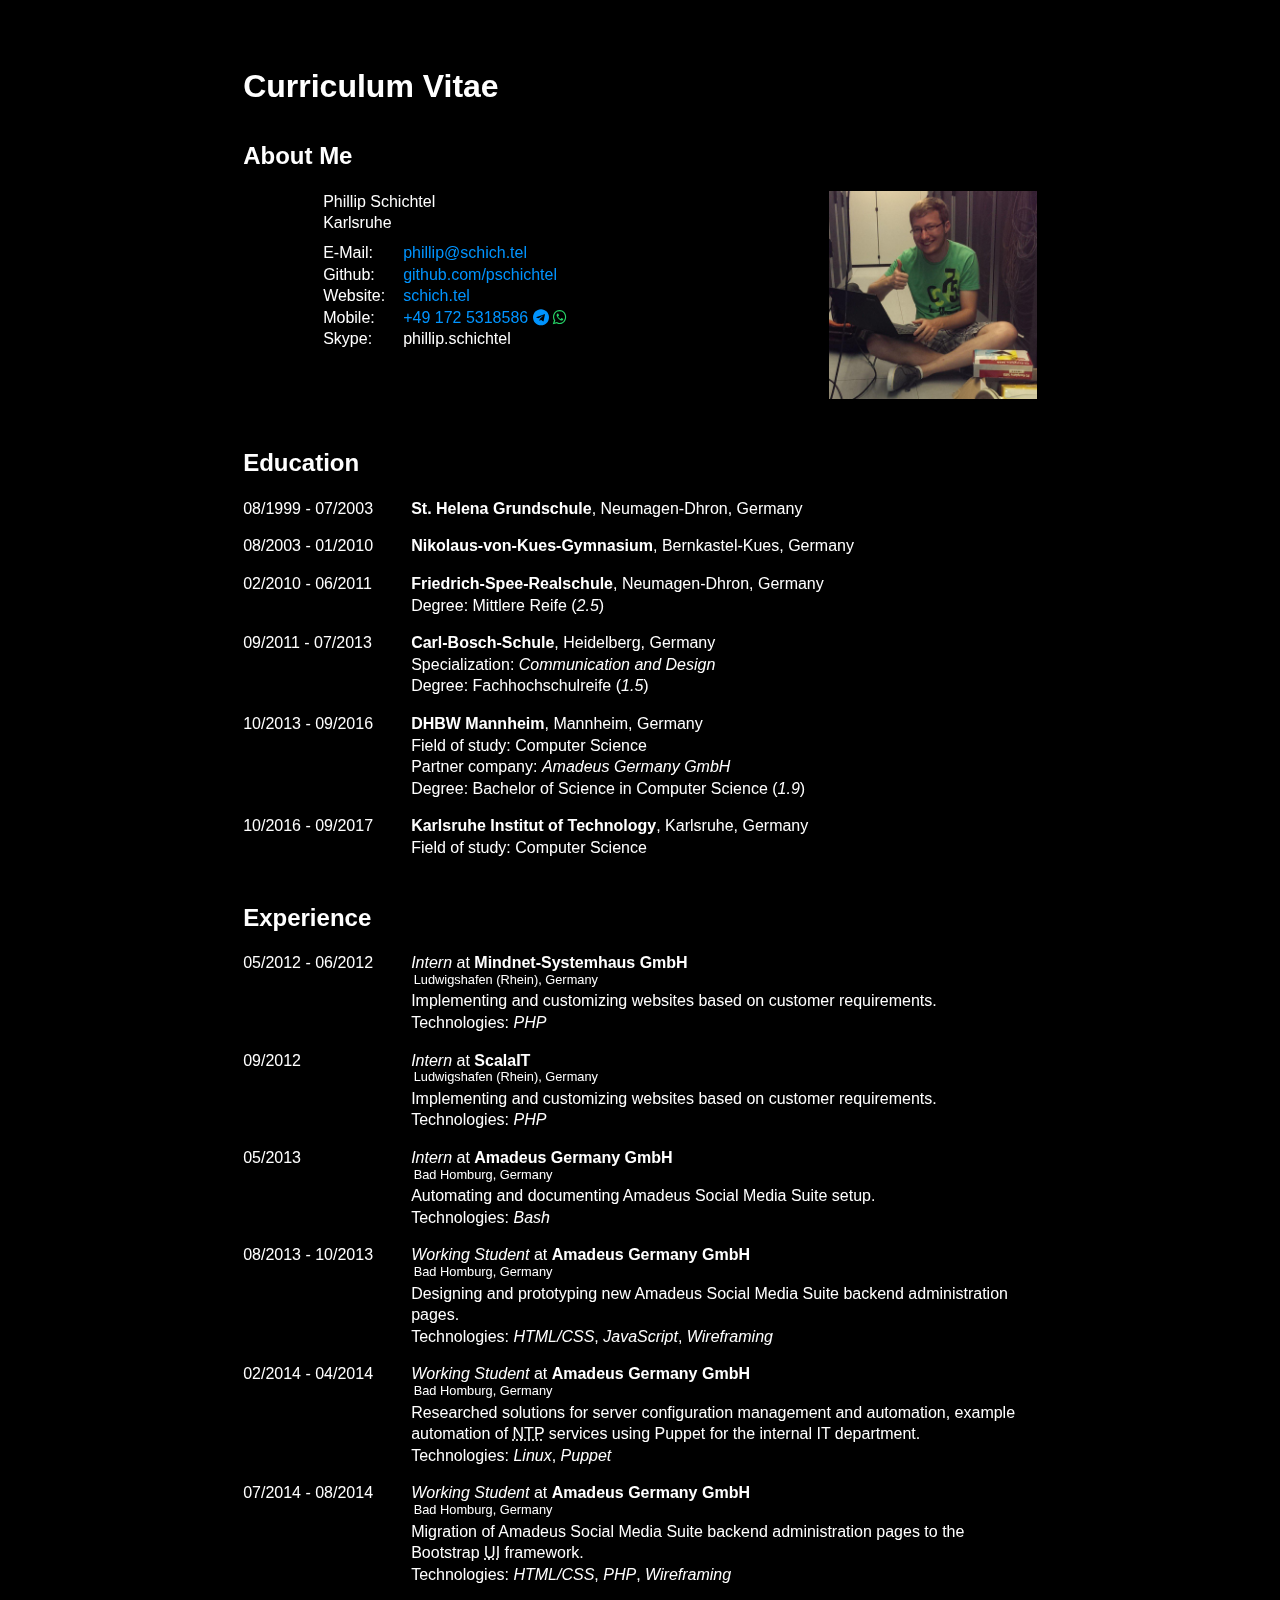
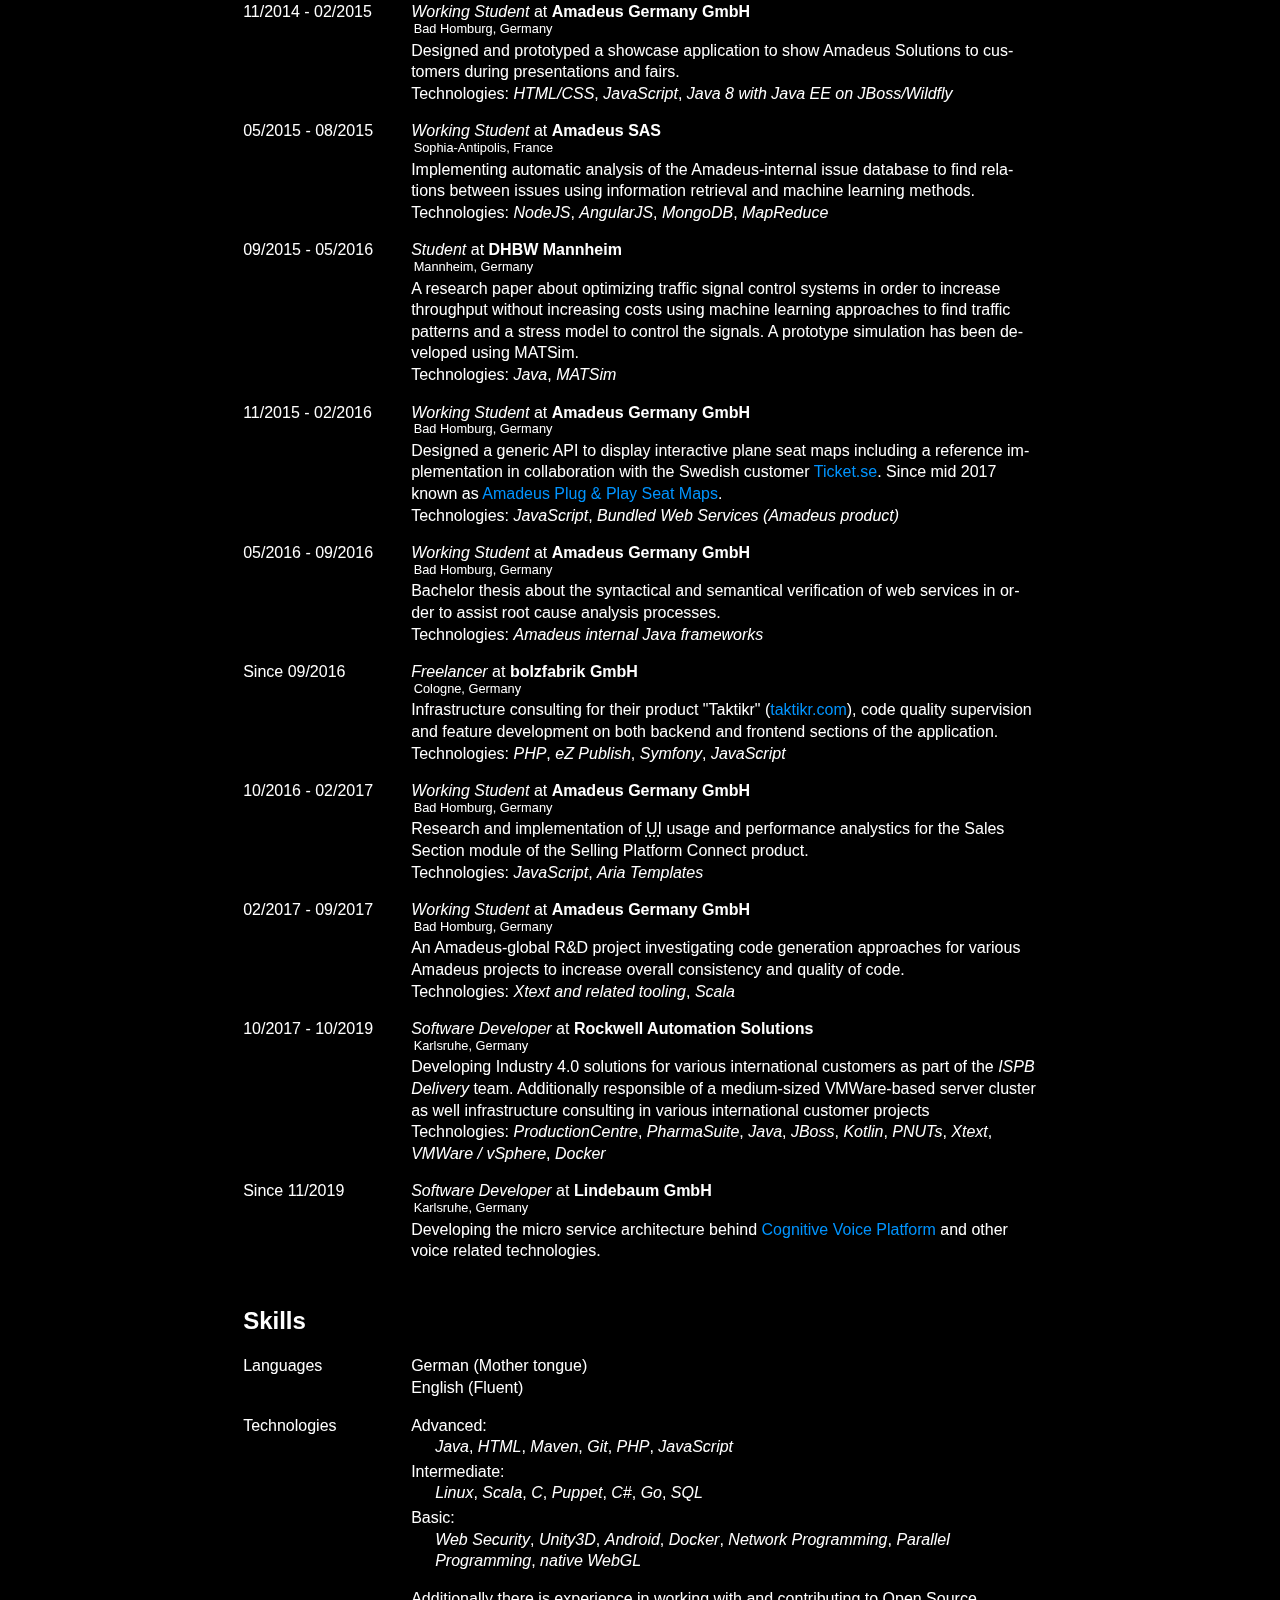
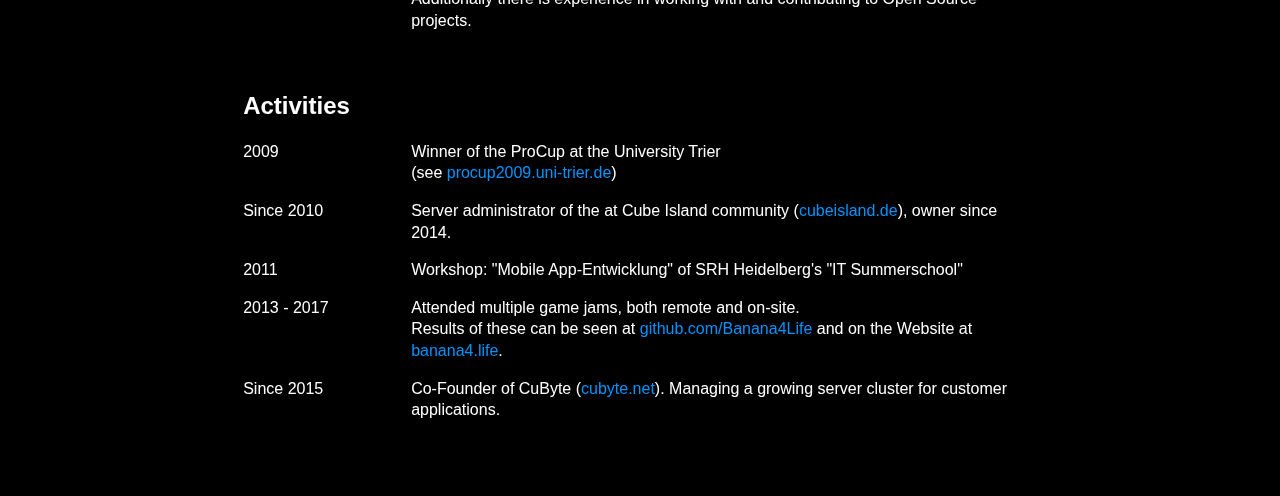
==== index.html @ 9a8072d3 "Link the product" ====
<!DOCTYPE html>
<html lang="en">
    <head>
        <title>Phillip Schichtel - Curriculum Vitae</title>
        <meta charset="UTF-8">
        <link rel="stylesheet" href="cv.css">
        <link rel="stylesheet" href="cv.screen.css" media="screen">
        <link rel="stylesheet" href="cv.print.css" media="print">
        <link rel="stylesheet" href="cv.en.css">
        <link rel="stylesheet" href="https://maxcdn.bootstrapcdn.com/font-awesome/4.7.0/css/font-awesome.min.css">
    </head>
    <body class="dark">
        <canvas></canvas>
        <header>
            <!--
            <div id="toggles">
                <div>
                    <input type="checkbox" id="darkmode">
                    <label for="darkmode">Dark mode</label>
                </div>
            </div>
            -->
            <h1>Curriculum Vitae</h1>
        </header>
        <main>
            <section id="aboutme">
                <h2>About Me</h2>
                <div>
                    <div>
                        <address>
                            <div>Phillip Schichtel</div>
                            <div>Karlsruhe</div>
                        </address>
                        <div>
                            <div>
                                <div>E-Mail</div>
                                <div><a href="#" class="email">enable JavaScript to see the E-Mail address</a></div>
                            </div>
                            <div>
                                <div>Github</div>
                                <div><a href="https://github.com/pschichtel">github.com/pschichtel</a></div>
                            </div>
                            <div>
                                <div>Website</div>
                                <div><a href="http://schich.tel">schich.tel</a></div>
                            </div>
                            <div>
                                <div>Mobile</div>
                                <div><a href="tel:+491725318586">+49 172 5318586</a> <a href="https://telegram.me/pschichtel" class="fa fa-telegram"></a> <span class="fa fa-whatsapp"></span></div>
                            </div>
                            <div>
                                <div>Skype</div>
                                <div>phillip.schichtel</div>
                            </div>
                        </div>
                    </div>
                    <div>
                        <img src="image.jpg" alt="Image of Phillip Schichtel">
                    </div>
                </div>
            </section>
            <section id="education" class="timeline">
                <h2>Education</h2>
                <div>
                    <div>08/1999 - 07/2003</div>
                    <div><strong>St. Helena Grundschule</strong>, Neumagen-Dhron, Germany</div>
                </div>
                <div>
                    <div>08/2003 - 01/2010</div>
                    <div><strong>Nikolaus-von-Kues-Gymnasium</strong>, Bernkastel-Kues, Germany</div>
                </div>
                <div>
                    <div>02/2010 - 06/2011</div>
                    <div>
                        <div><strong>Friedrich-Spee-Realschule</strong>, Neumagen-Dhron, Germany</div>
                        <div>Degree: Mittlere Reife (<em>2.5</em>)</div>
                    </div>
                </div>
                <div>
                    <div>09/2011 - 07/2013</div>
                    <div>
                        <div><strong>Carl-Bosch-Schule</strong>, Heidelberg, Germany</div>
                        <div>Specialization: <em>Communication and Design</em></div>
                        <div>Degree: Fachhochschulreife (<em>1.5</em>)</div>
                    </div>
                </div>
                <div>
                    <div>10/2013 - 09/2016</div>
                    <div>
                        <div><strong>DHBW Mannheim</strong>, Mannheim, Germany</div>
                        <div>Field of study: Computer Science</div>
                        <div>Partner company: <em>Amadeus Germany GmbH</em></div>
                        <div>Degree: Bachelor of Science in Computer Science (<em>1.9</em>)</div>
                    </div>
                </div>
                <div>
                    <div>10/2016 - 09/2017</div>
                    <div>
                        <div><strong>Karlsruhe Institut of Technology</strong>, Karlsruhe, Germany</div>
                        <div>Field of study: Computer Science</div>
                    </div>
                </div>
            </section>
            <section id="experience" class="timeline">
                <h2>Experience</h2>
                <div>
                    <div>05/2012 - 06/2012</div>
                    <div>
                        <div><em>Intern</em> at <strong>Mindnet-Systemhaus GmbH</strong></div>
                        <aside>Ludwigshafen (Rhein), Germany</aside>
                        <div>Implementing and customizing websites based on customer requirements.</div>
                        <div>Technologies: <em>PHP</em></div>
                    </div>
                </div>
                <div>
                    <div>09/2012</div>
                    <div>
                        <div><em>Intern</em> at <strong>ScalaIT</strong></div>
                        <aside>Ludwigshafen (Rhein), Germany</aside>
                        <div>Implementing and customizing websites based on customer requirements.</div>
                        <div>Technologies: <em>PHP</em></div>
                    </div>
                </div>
                <div>
                    <div>05/2013</div>
                    <div>
                        <div><em>Intern</em> at <strong>Amadeus Germany GmbH</strong></div>
                        <aside>Bad Homburg, Germany</aside>
                        <div>Automating and documenting Amadeus Social Media Suite setup.</div>
                        <div>Technologies: <em>Bash</em></div>
                    </div>
                </div>
                <div>
                    <div>08/2013 - 10/2013</div>
                    <div>
                        <div><em>Working Student</em> at <strong>Amadeus Germany GmbH</strong></div>
                        <aside>Bad Homburg, Germany</aside>
                        <div>Designing and prototyping new Amadeus Social Media Suite backend administration pages.</div>
                        <div>Technologies: <em>HTML/CSS</em>, <em>JavaScript</em>, <em>Wireframing</em></div>
                    </div>
                </div>
                <div>
                    <div>02/2014 - 04/2014</div>
                    <div>
                        <div><em>Working Student</em> at <strong>Amadeus Germany GmbH</strong></div>
                        <aside>Bad Homburg, Germany</aside>
                        <div>Researched solutions for server configuration management and automation, example automation of <abbr title="Network Time Protocol">NTP</abbr> services using Puppet for the internal IT department.</div>
                        <div>Technologies: <em>Linux</em>, <em>Puppet</em></div>
                    </div>
                </div>
                <div>
                    <div>07/2014 - 08/2014</div>
                    <div>
                        <div><em>Working Student</em> at <strong>Amadeus Germany GmbH</strong></div>
                        <aside>Bad Homburg, Germany</aside>
                        <div>Migration of Amadeus Social Media Suite backend administration pages to the Bootstrap <abbr title="User Interface">UI</abbr> framework.</div>
                        <div>Technologies: <em>HTML/CSS</em>, <em>PHP</em>, <em>Wireframing</em></div>
                    </div>
                </div>
                <div>
                    <div>11/2014 - 02/2015</div>
                    <div>
                        <div><em>Working Student</em> at <strong>Amadeus Germany GmbH</strong></div>
                        <aside>Bad Homburg, Germany</aside>
                        <div>Designed and prototyped a showcase application to show Amadeus Solutions to customers during presentations and fairs.</div>
                        <div>Technologies: <em>HTML/CSS</em>, <em>JavaScript</em>, <em>Java 8 with Java EE on JBoss/Wildfly</em></div>
                    </div>
                </div>
                <div>
                    <div>05/2015 - 08/2015</div>
                    <div>
                        <div><em>Working Student</em> at <strong>Amadeus SAS</strong></div>
                        <aside>Sophia-Antipolis, France</aside>
                        <div>Implementing automatic analysis of the Amadeus-internal issue database to find relations between issues using information retrieval and machine learning methods.</div>
                        <div>Technologies: <em>NodeJS</em>, <em>AngularJS</em>, <em>MongoDB</em>, <em>MapReduce</em></div>
                    </div>
                </div>
                <div>
                    <div>09/2015 - 05/2016</div>
                    <div>
                        <div><em>Student</em> at <strong>DHBW Mannheim</strong></div>
                        <aside>Mannheim, Germany</aside>
                        <div>A research paper about optimizing traffic signal control systems in order to increase throughput without increasing costs using machine learning approaches to find traffic patterns and a stress model to control the signals. A prototype simulation has been developed using MATSim.</div>
                        <div>Technologies: <em>Java</em>, <em>MATSim</em></div>
                    </div>
                </div>
                <div>
                    <div>11/2015 - 02/2016</div>
                    <div>
                        <div><em>Working Student</em> at <strong>Amadeus Germany GmbH</strong></div>
                        <aside>Bad Homburg, Germany</aside>
                        <div>Designed a generic API to display interactive plane seat maps including a reference implementation in collaboration with the Swedish customer <a href="http://ticket.se">Ticket.se</a>. Since mid 2017 known as <a href="http://www.amadeus.com/nablog/2017/07/summer-merchandising-new-product-content-happy-customers/merchandising" class="printable">Amadeus Plug &amp; Play Seat Maps</a>.</div>
                        <div>Technologies: <em>JavaScript</em>, <em>Bundled Web Services (Amadeus product)</em></div>
                    </div>
                </div>
                <div>
                    <div>05/2016 - 09/2016</div>
                    <div>
                        <div><em>Working Student</em> at <strong>Amadeus Germany GmbH</strong></div>
                        <aside>Bad Homburg, Germany</aside>
                        <div>Bachelor thesis about the syntactical and semantical verification of web services in order to assist root cause analysis processes.</div>
                        <div>Technologies: <em>Amadeus internal Java frameworks</em></div>
                    </div>
                </div>
                <div>
                    <div>Since 09/2016</div>
                    <div>
                        <div><em>Freelancer</em> at <strong>bolzfabrik GmbH</strong></div>
                        <aside>Cologne, Germany</aside>
                        <div>Infrastructure consulting for their product <span class="enquote">Taktikr</span> (<a href="http://taktikr.com">taktikr.com</a>), code quality supervision and feature development on both backend and frontend sections of the application.</div>
                        <div>Technologies: <em>PHP</em>, <em>eZ Publish</em>, <em>Symfony</em>, <em>JavaScript</em></div>
                    </div>
                </div>
                <div>
                    <div>10/2016 - 02/2017</div>
                    <div>
                        <div><em>Working Student</em> at <strong>Amadeus Germany GmbH</strong></div>
                        <aside>Bad Homburg, Germany</aside>
                        <div>Research and implementation of <abbr title="User Interface">UI</abbr> usage and performance analystics for the Sales Section module of the Selling Platform Connect product.</div>
                        <div>Technologies: <em>JavaScript</em>, <em>Aria Templates</em></div>
                    </div>
                </div>
                <div>
                    <div>02/2017 - 09/2017</div>
                    <div>
                        <div><em>Working Student</em> at <strong>Amadeus Germany GmbH</strong></div>
                        <aside>Bad Homburg, Germany</aside>
                        <div>An Amadeus-global R&amp;D project investigating code generation approaches for various Amadeus projects to increase overall consistency and quality of code.</div>
                        <div>Technologies: <em>Xtext and related tooling</em>, <em>Scala</em></div>
                    </div>
                </div>
                <div>
                    <div>10/2017 - 10/2019</div>
                    <div>
                        <div><em>Software Developer</em> at <strong>Rockwell Automation Solutions</strong></div>
                        <aside>Karlsruhe, Germany</aside>
                        <div>Developing Industry 4.0 solutions for various international customers as part of the <em>ISPB Delivery</em> team. Additionally responsible of a medium-sized VMWare-based server cluster as well infrastructure consulting in various international customer projects</div>
                        <div>Technologies: <em>ProductionCentre</em>, <em>PharmaSuite</em>, <em>Java</em>, <em>JBoss</em>, <em>Kotlin</em>, <em>PNUTs</em>, <em>Xtext</em>, <em>VMWare / vSphere</em>, <em>Docker</em></div>
                    </div>
                </div>
                <div>
                    <div>Since 11/2019</div>
                    <div>
                        <div><em>Software Developer</em> at <strong>Lindebaum GmbH</strong></div>
                        <aside>Karlsruhe, Germany</aside>
                        <div>Developing the micro service architecture behind <a href="https://www.lindenbaum.eu/cognitive-voice/">Cognitive Voice Platform</a> and other voice related technologies.</div>
                    </div>
                </div>
            </section>
            <section id="skills" class="timeline">
                <h2>Skills</h2>
                <div>
                    <div>Languages</div>
                    <div>
                        <ul>
                            <li>German (Mother tongue)</li>
                            <li>English (Fluent)</li>
                        </ul>
                    </div>
                </div>
                <div>
                    <div>Technologies</div>
                    <div>
                        <div>
                            <div>Advanced:</div>
                            <div><em>Java</em>, <em>HTML</em>, <em>Maven</em>, <em>Git</em>, <em>PHP</em>, <em>JavaScript</em></div>
                        </div>
                        <div>
                            <div>Intermediate:</div>
                            <div><em>Linux</em>, <em>Scala</em>, <em>C</em>, <em>Puppet</em>, <em>C#</em>, <em>Go</em>, <em>SQL</em></div>
                        </div>
                        <div>
                            <div>Basic:</div>
                            <div><em>Web Security</em>, <em>Unity3D</em>, <em>Android</em>, <em>Docker</em>, <em>Network Programming</em>, <em>Parallel Programming</em>, <em>native WebGL</em></div>
                        </div>
                        <p>Additionally there is experience in working with and contributing to Open Source projects.</p>
                    </div>
                </div>
            </section>
            <section id="activities" class="timeline">
                <h2>Activities</h2>
                <div>
                    <div>2009</div>
                    <div>
                        <div>Winner of the ProCup at the University Trier</div>
                        <div>(see <a href="http://procup2009.uni-trier.de">procup2009.uni-trier.de</a>)</div>
                    </div>
                </div>
                <div>
                    <div>Since 2010</div>
                    <div>
                        <div>Server administrator of the at Cube Island community (<a href="http://cubeisland.de">cubeisland.de</a>), owner since 2014.</div>
                    </div>
                </div>
                <div>
                    <div>2011</div>
                    <div>
                        <div>Workshop: <span class="enquote">Mobile App-Entwicklung</span> of SRH Heidelberg's <span class="enquote">IT Summerschool</span></div>
                    </div>
                </div>
                <div>
                    <div>2013 - 2017</div>
                    <div>
                        <div>Attended multiple game jams, both remote and on-site.</div>
                        <div>Results of these can be seen at <a href="https://github.com/Banana4Life">github.com/Banana4Life</a> and on the Website at <a href="http://banana4.life">banana4.life</a>.</div>
                    </div>
                </div>
                <div>
                    <div>Since 2015</div>
                    <div>
                        <div>Co-Founder of CuByte (<a href="https://cubyte.net">cubyte.net</a>). Managing a growing server cluster for customer applications.</div>
                    </div>
                </div>
            </section>
        </main>
        <script src="cv.js"></script>
        <script src="cv.background.js"></script>
    </body>
</html>
---- cv.css ----
html, body {
    padding: 0;
    margin: 0;
    font-family: Arial, sans-serif;
    font-size: 12pt;
    line-height: 135%;
    /*text-align: justify;*/
    word-wrap: break-word;
    hyphens: auto;
    transition-duration: 0.8s;
    transition-property: color, background-color;
    transition-timing-function: ease-in-out;
    text-shadow:
            -1px -1px 0 #FFF,
            1px -1px 0 #FFF,
            -1px 1px 0 #FFF,
            1px 1px 0 #FFF;
}

a {
    color: #003b80;
    transition: color 0.8s ease-in-out;
    text-decoration: none;
}

a:hover {
    text-decoration: underline;
}

address {
    font-style: normal;
}

section#aboutme > div {
    display: flex;
    flex-direction: row;
    flex-wrap: nowrap;
    justify-content: space-between;
}

section#aboutme > div > div > div {
    margin-top: 0.5em;
}

section#aboutme address + div > div {
    display: flex;
    flex-direction: row;
    flex-wrap: nowrap;
}

section#aboutme address + div > div > div:first-of-type {
    flex-basis: 5em;
    flex-grow: 0;
    flex-shrink: 0;
}

section#aboutme address + div > div > div:first-of-type:after {
    content: ":";
}

section > h2 {
    margin-top: 2em;
    margin-bottom: 1em;
}

section#aboutme > div > div:first-of-type {
    margin-left: 5em;
    overflow: hidden;
    text-overflow: ellipsis;
}


section#aboutme img {
    width: 100%;
}

section#aboutme > div > div:last-of-type {
    flex-basis: 5.5cm;
    flex-grow: 0;
    flex-shrink: 0;
    overflow: hidden;
    margin-left: 1em;
}

section.timeline > div {
    display: flex;
    flex-direction: row;
    flex-wrap: nowrap;
    margin-top: 1em;
    margin-bottom: 1em;
}

section.timeline > div > div > aside {
    font-size: 80%;
    line-height: 90%;
    padding-left: 0.2em;
    margin-bottom: 0.4em;
}

section.timeline > div > div:first-child {
    flex-basis: 10.5em;
    flex-shrink: 0;
    flex-grow: 0;
}

ul {
    list-style-type: none;
    margin: 0;
    padding: 0;
}

section#skills > div > div > div {
    margin-bottom: 0.2em;
}

section#skills > div > div > div > div:last-child {
    margin-left: 1.5em;
}

canvas {
    position: fixed;
    z-index: -1;
    top: 0;
    left: 0;
    width: 100%;
    height: 100%;
    image-rendering: crisp-edges;
    filter: blur(0.6em);
    opacity: 0;
    transition: opacity 2.5s linear;
}
canvas.loaded {
    opacity: 1;
}
---- cv.screen.css ----
body {
    margin: 2cm auto;
    max-width: 210mm;
    font-family: Verdana, sans-serif;
}

body.dark {
    color: white;
    background-color: black;
    text-shadow:
            -1px -1px 0 #000,
            1px -1px 0 #000,
            -1px 1px 0 #000,
            1px 1px 0 #000;
}

body.dark a {
    color: #0094ff;
}

.fa-telegram {
    color: #30a8dc;
}

.fa-whatsapp {
    color: #25d366;
}
---- cv.print.css ----
@page {
    size: A4;
    margin: 2cm;

    @bottom-left {
        content: counter(page) "/" counter(pages);
    }
}

body {
    font-family: Georgia, serif;
}

#toggles {
    display: none;
}

section {
    page-break-after: avoid;
    page-break-inside: avoid;
}

section.timeline > div {
    page-break-inside: avoid;
}

a {
    color: black;
    text-decoration: none;
}

abbr {
    text-decoration: none;
}

abbr[title]:after {
    content: ' (' attr(title) ')';
    hyphens: unset;
}

canvas {
    display: none;
}

a[href^="http"].printable:after {
    content: ' (' attr(href) ')';
}
---- cv.en.css ----
[lang=en] .enquote:before, .enquote[lang=en] .enquote:before {
    content: "\"";
}

[lang=en] .enquote:after, .enquote[lang=en] .enquote:after {
    content: "\"";
}
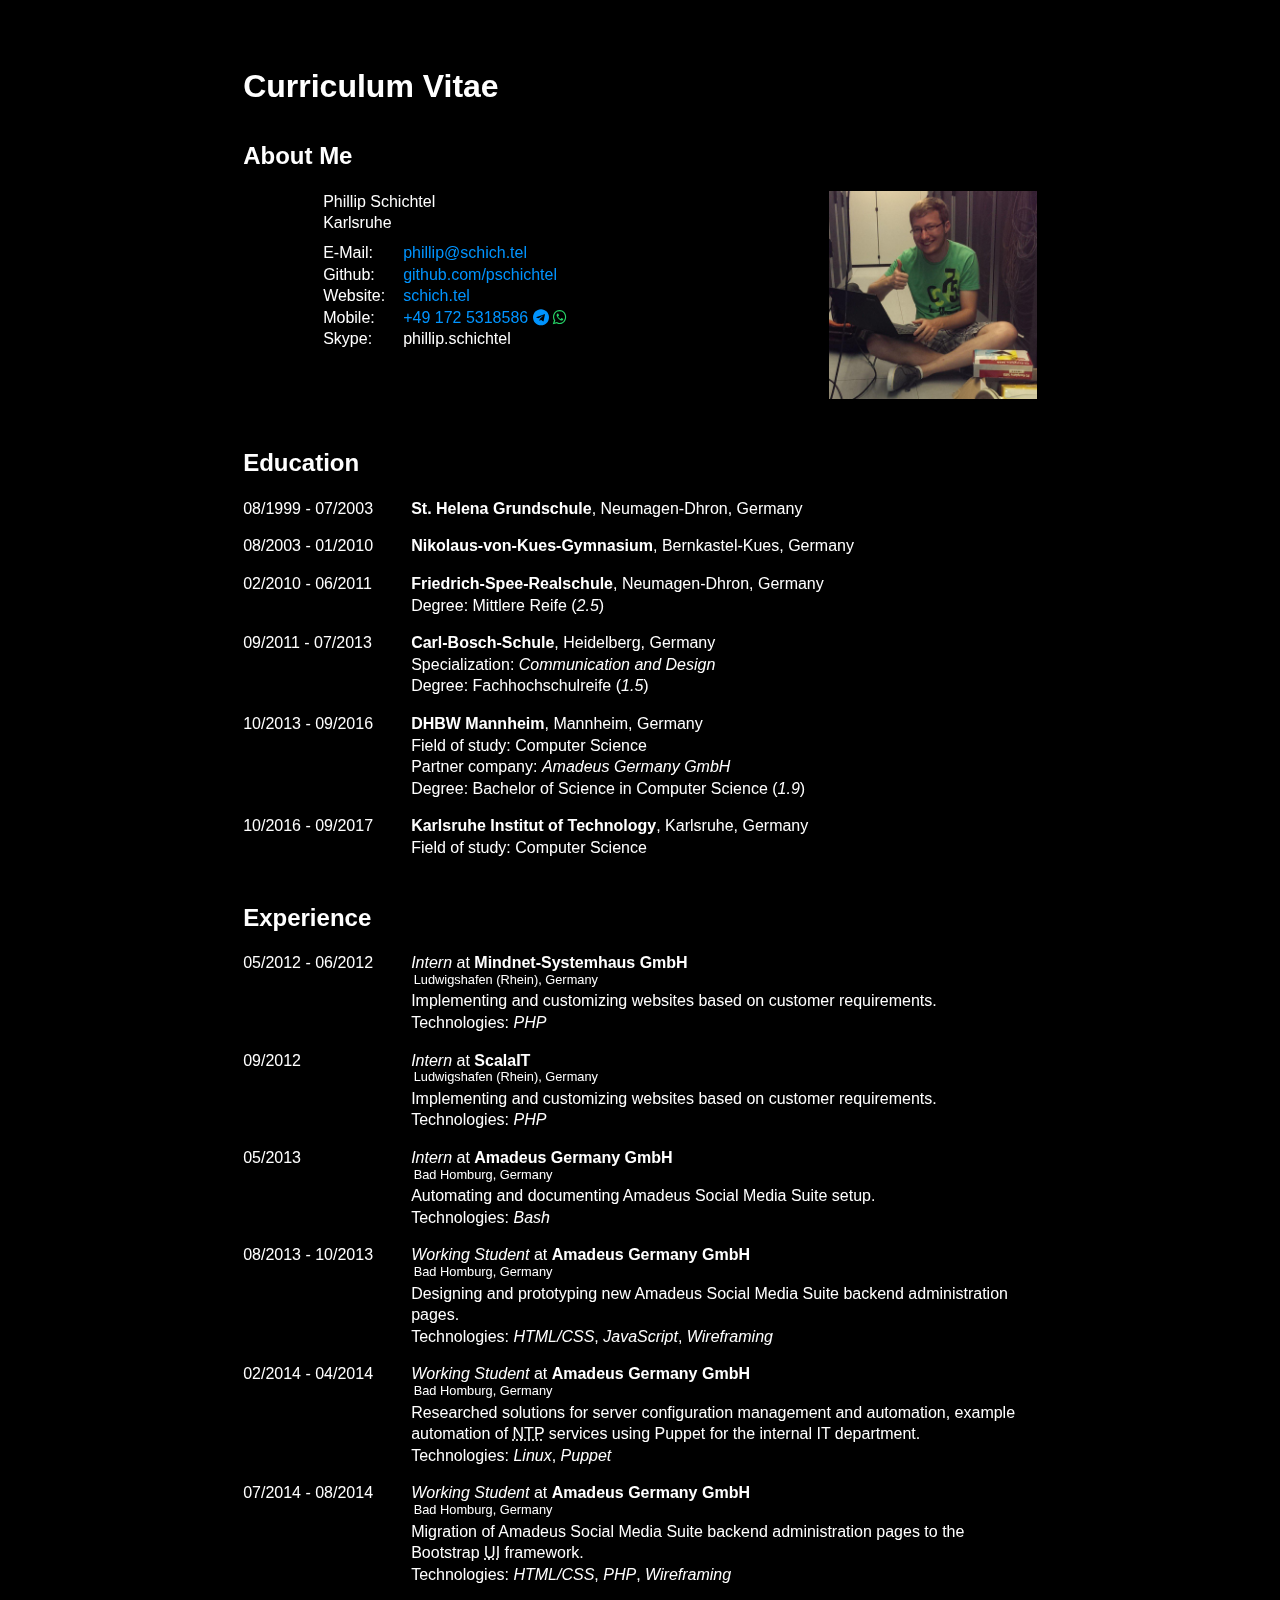
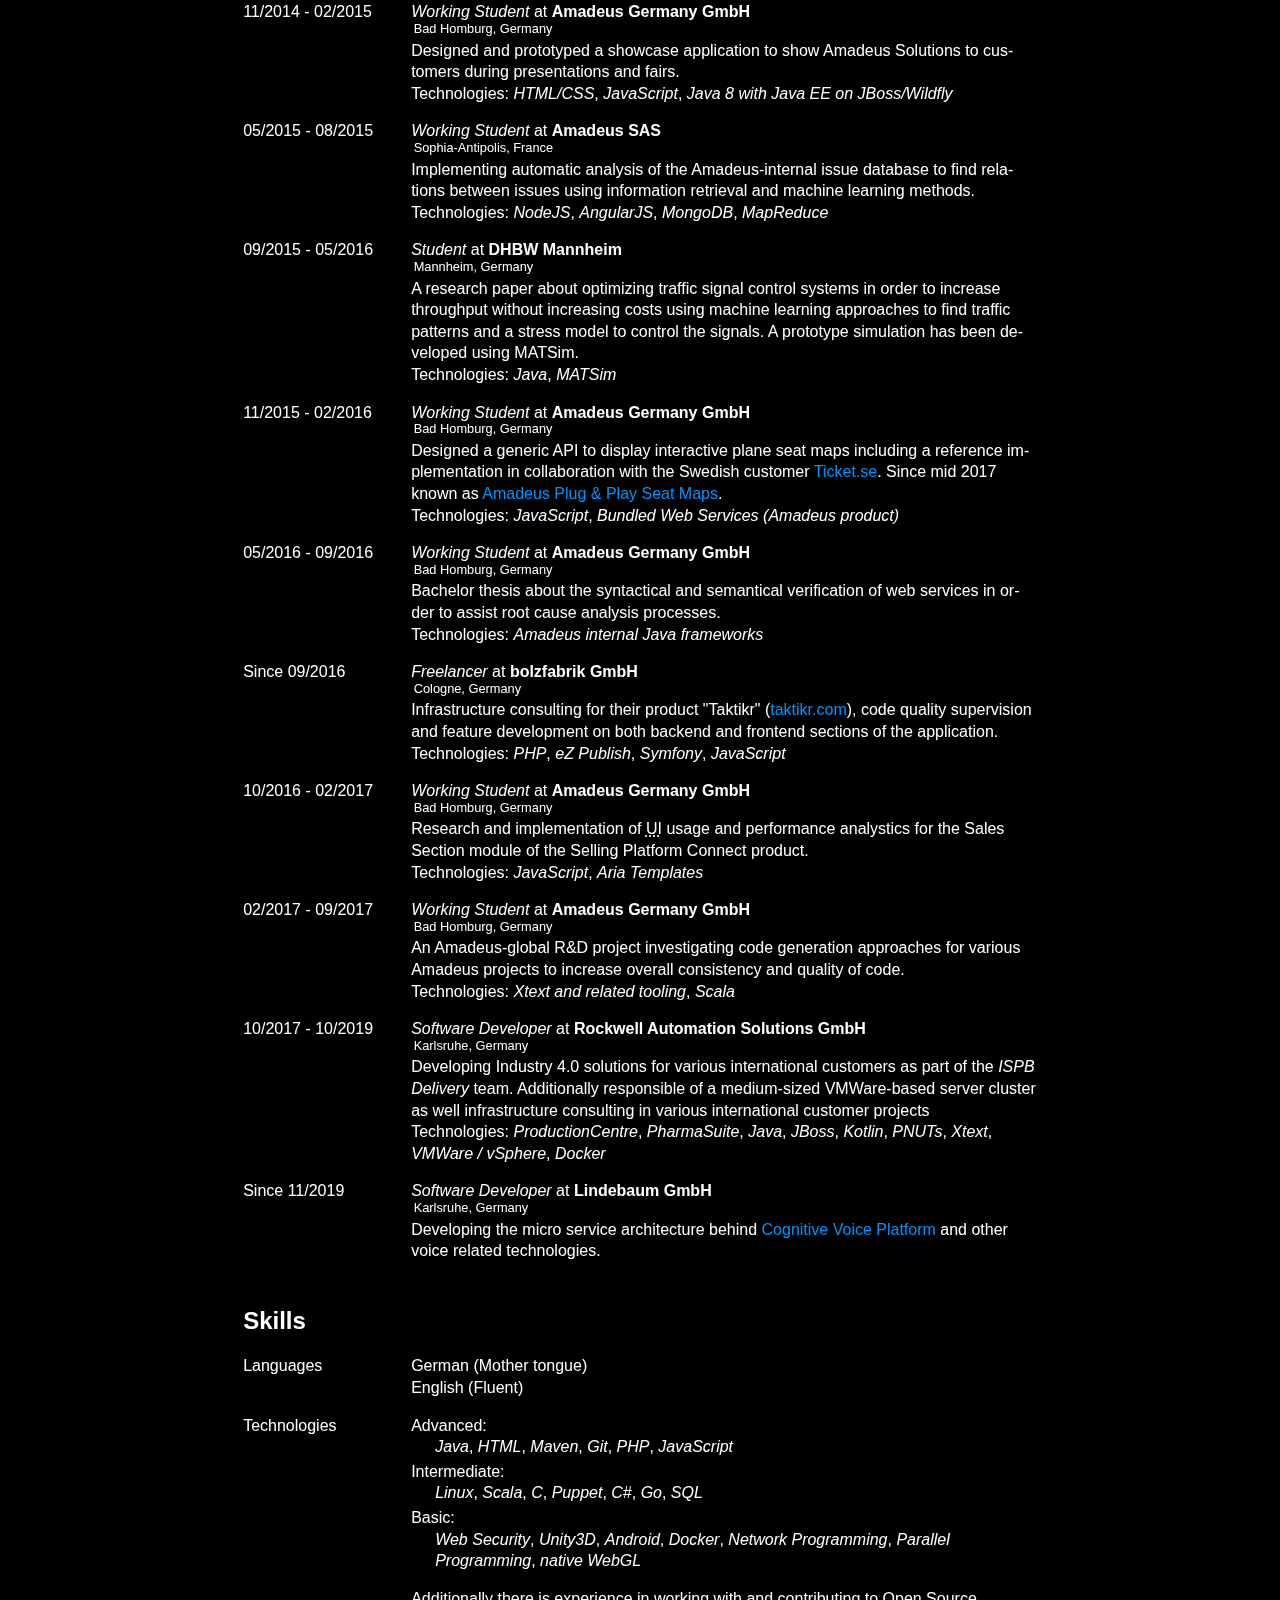
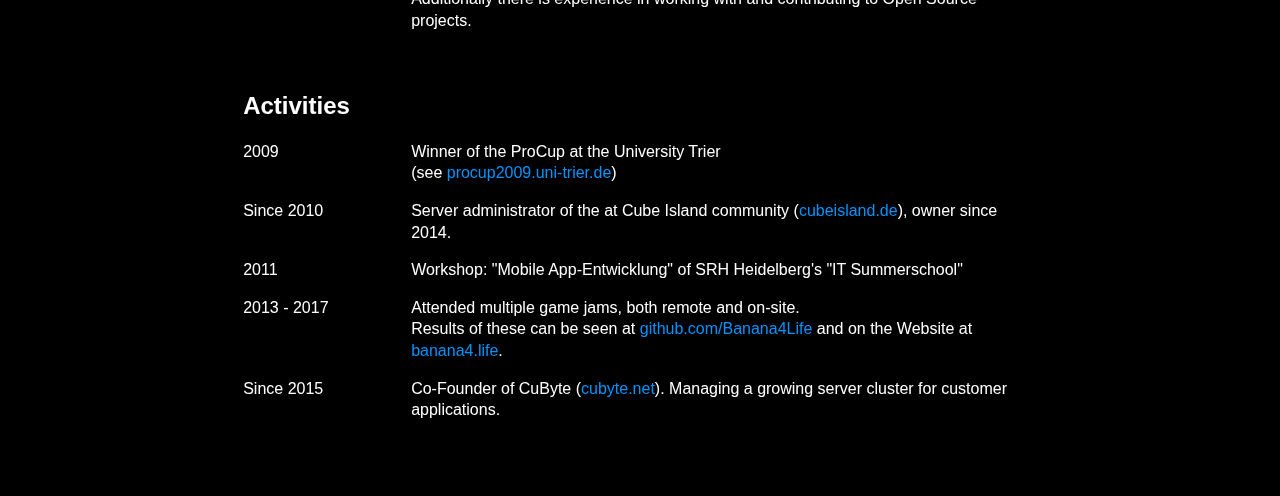
==== commit 432e6de8: "add the GmbH for completeness" ====
--- a/index.html
+++ b/index.html
@@ -232,7 +232,7 @@
                 <div>
                     <div>10/2017 - 10/2019</div>
                     <div>
-                        <div><em>Software Developer</em> at <strong>Rockwell Automation Solutions</strong></div>
+                        <div><em>Software Developer</em> at <strong>Rockwell Automation Solutions GmbH</strong></div>
                         <aside>Karlsruhe, Germany</aside>
                         <div>Developing Industry 4.0 solutions for various international customers as part of the <em>ISPB Delivery</em> team. Additionally responsible of a medium-sized VMWare-based server cluster as well infrastructure consulting in various international customer projects</div>
                         <div>Technologies: <em>ProductionCentre</em>, <em>PharmaSuite</em>, <em>Java</em>, <em>JBoss</em>, <em>Kotlin</em>, <em>PNUTs</em>, <em>Xtext</em>, <em>VMWare / vSphere</em>, <em>Docker</em></div>
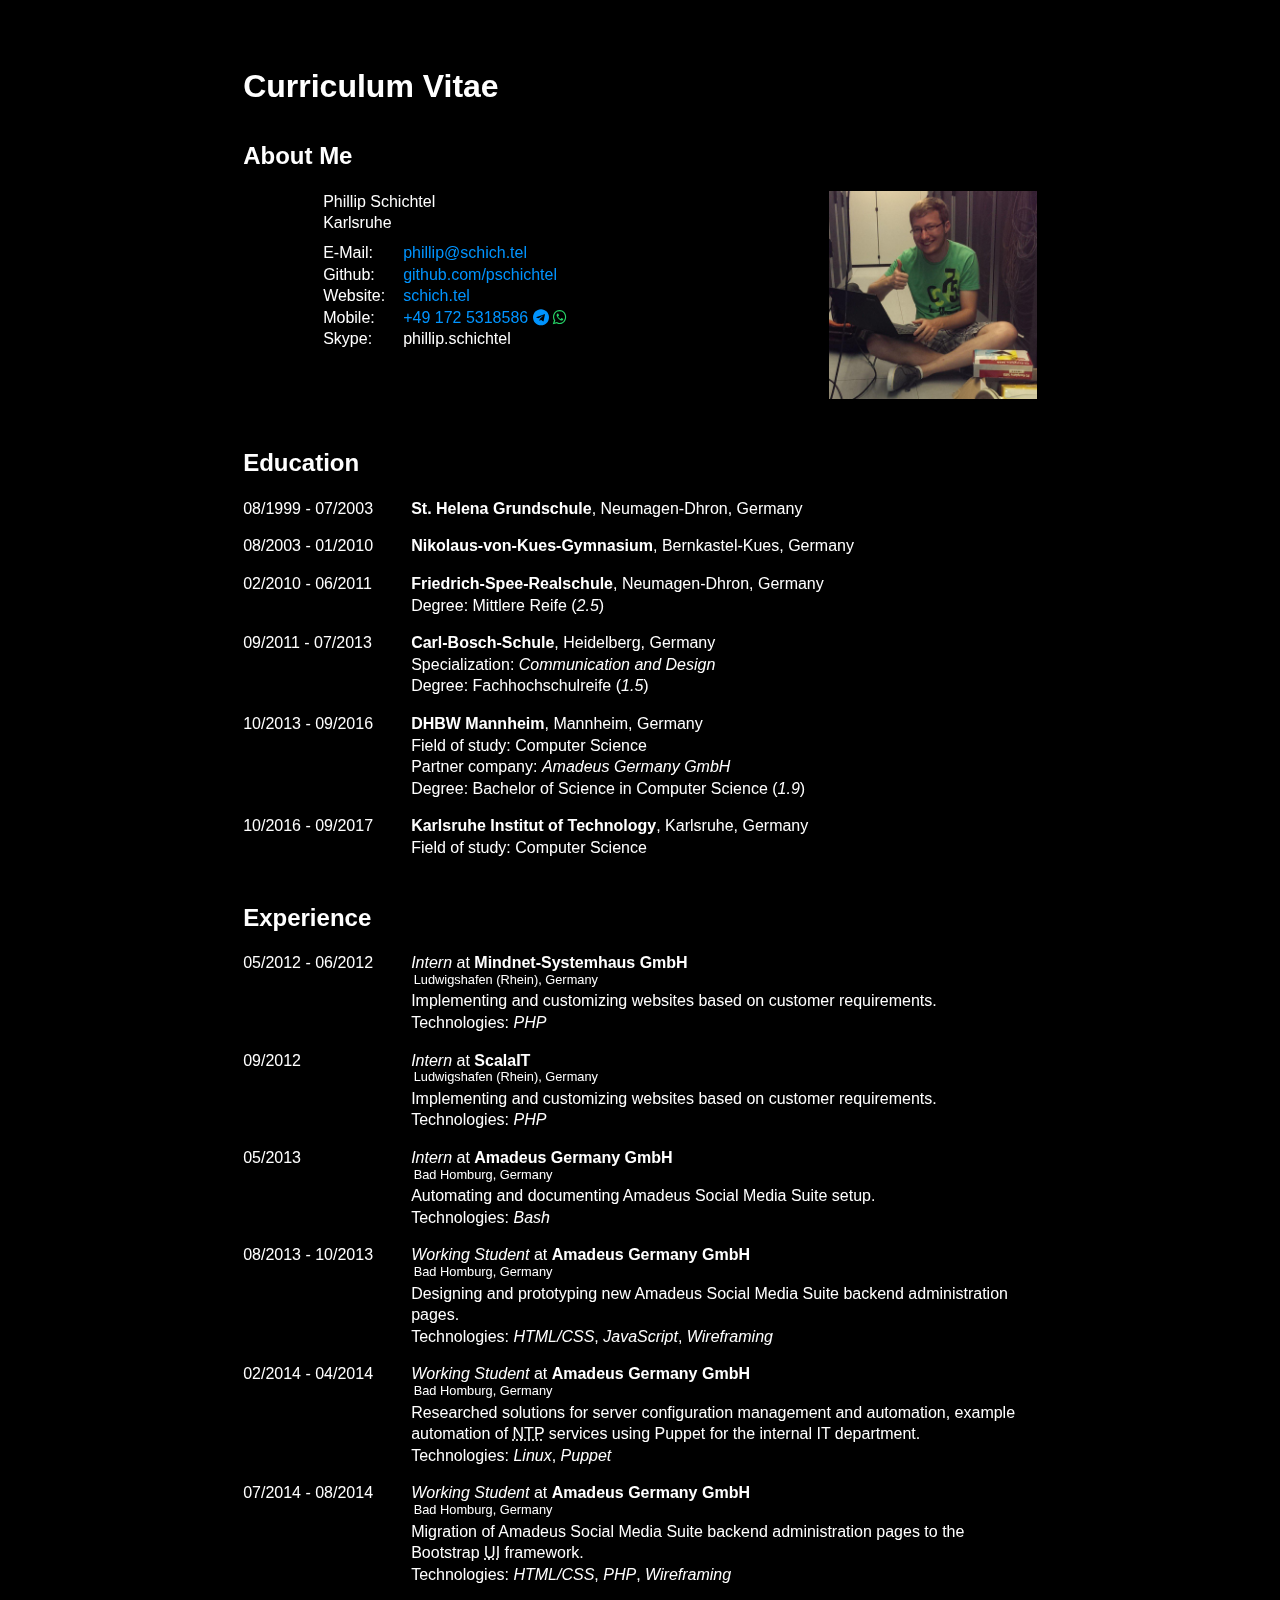
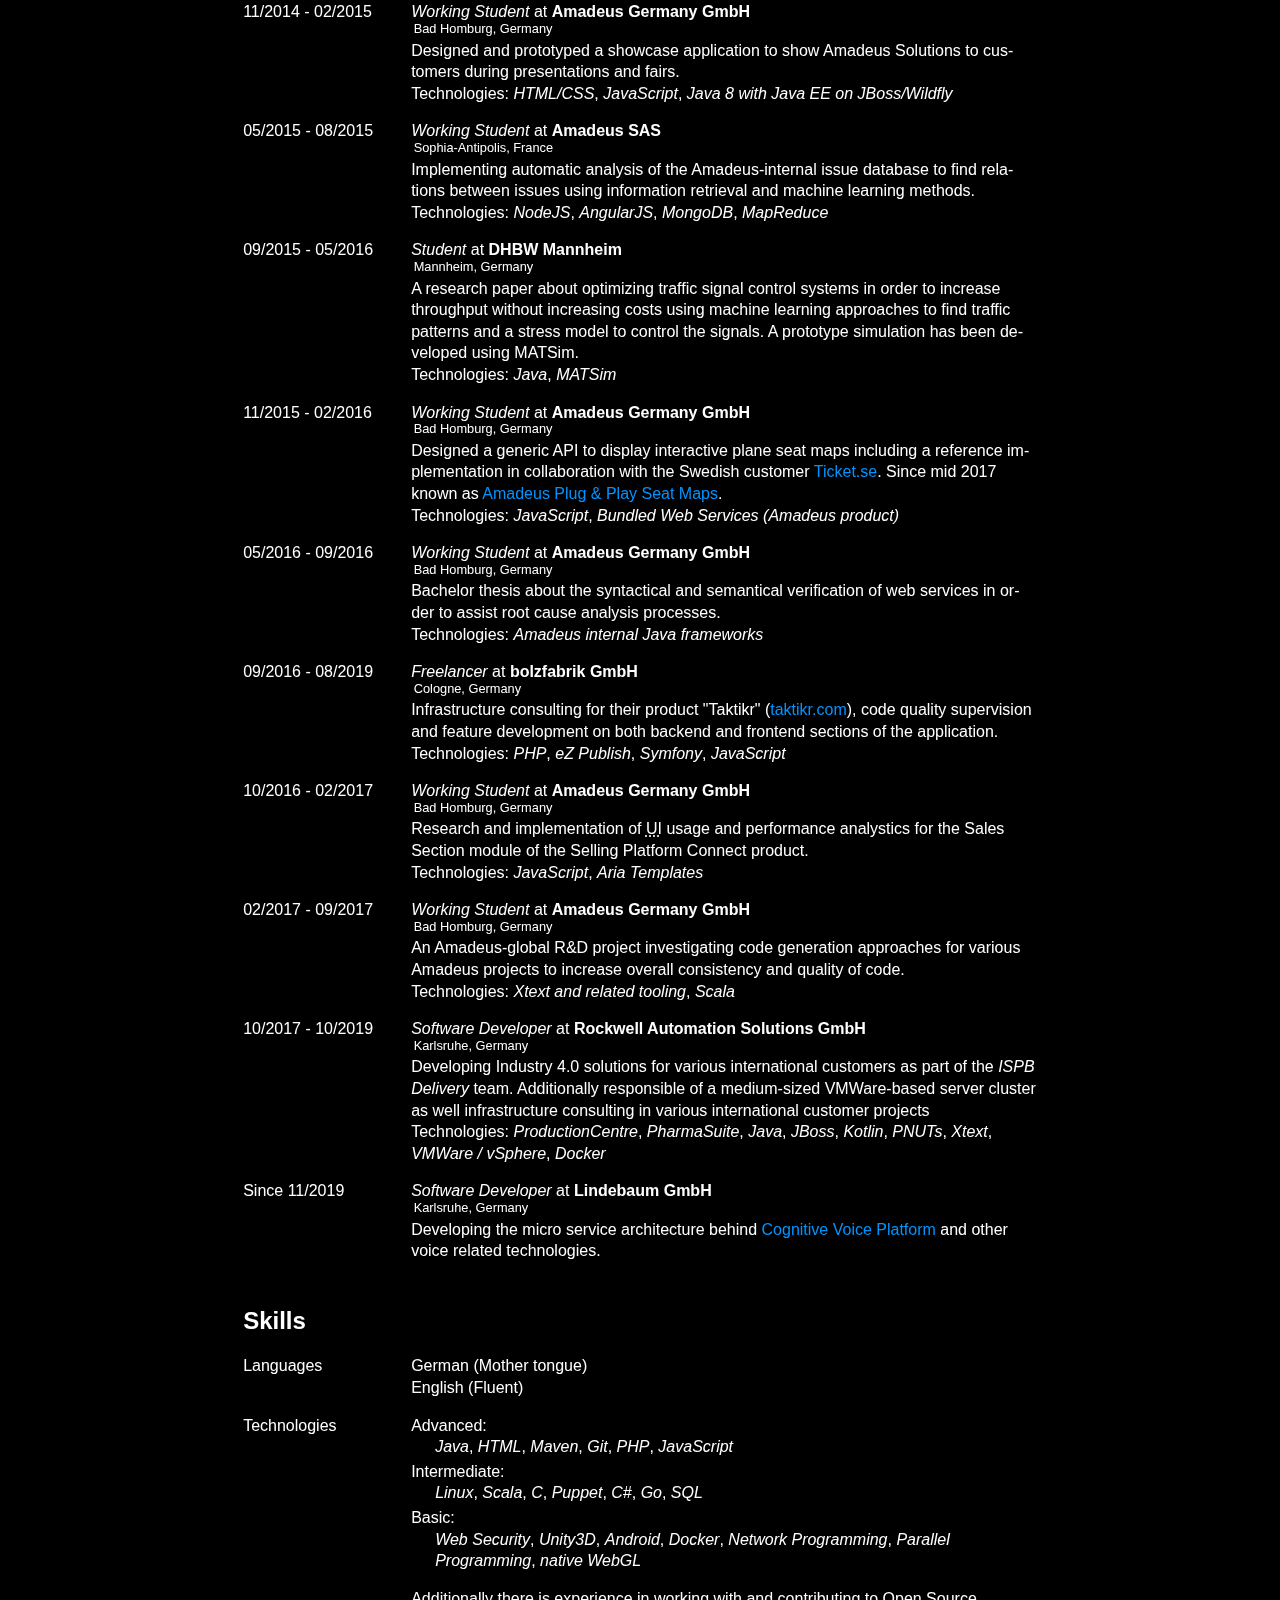
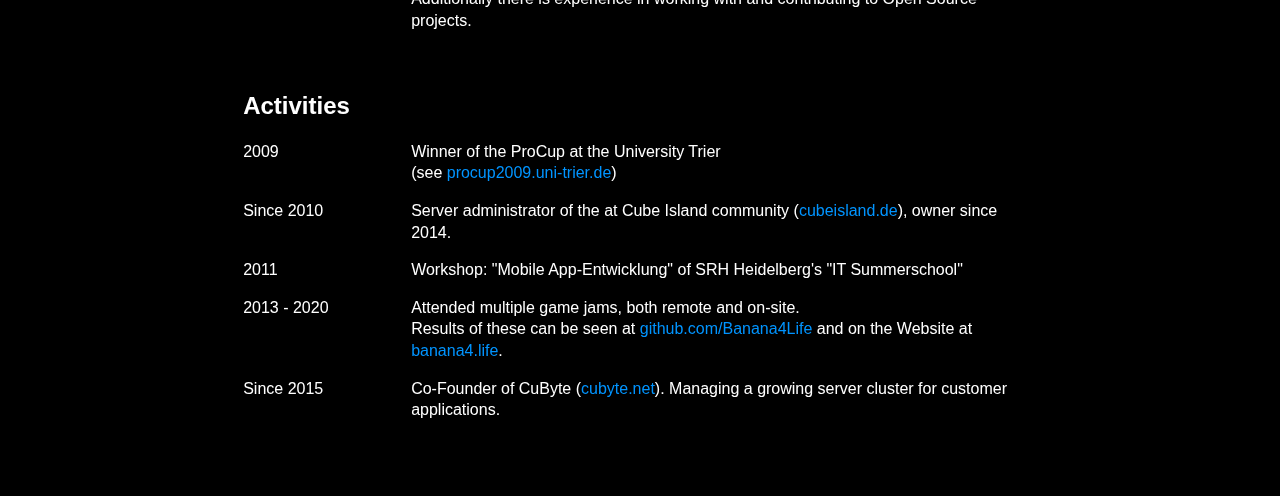
==== commit 4398b68a: "some more updates" ====
--- a/index.html
+++ b/index.html
@@ -203,7 +203,7 @@
                     </div>
                 </div>
                 <div>
-                    <div>Since 09/2016</div>
+                    <div>09/2016 - 08/2019</div>
                     <div>
                         <div><em>Freelancer</em> at <strong>bolzfabrik GmbH</strong></div>
                         <aside>Cologne, Germany</aside>
@@ -299,7 +299,7 @@
                     </div>
                 </div>
                 <div>
-                    <div>2013 - 2017</div>
+                    <div>2013 - 2020</div>
                     <div>
                         <div>Attended multiple game jams, both remote and on-site.</div>
                         <div>Results of these can be seen at <a href="https://github.com/Banana4Life">github.com/Banana4Life</a> and on the Website at <a href="http://banana4.life">banana4.life</a>.</div>
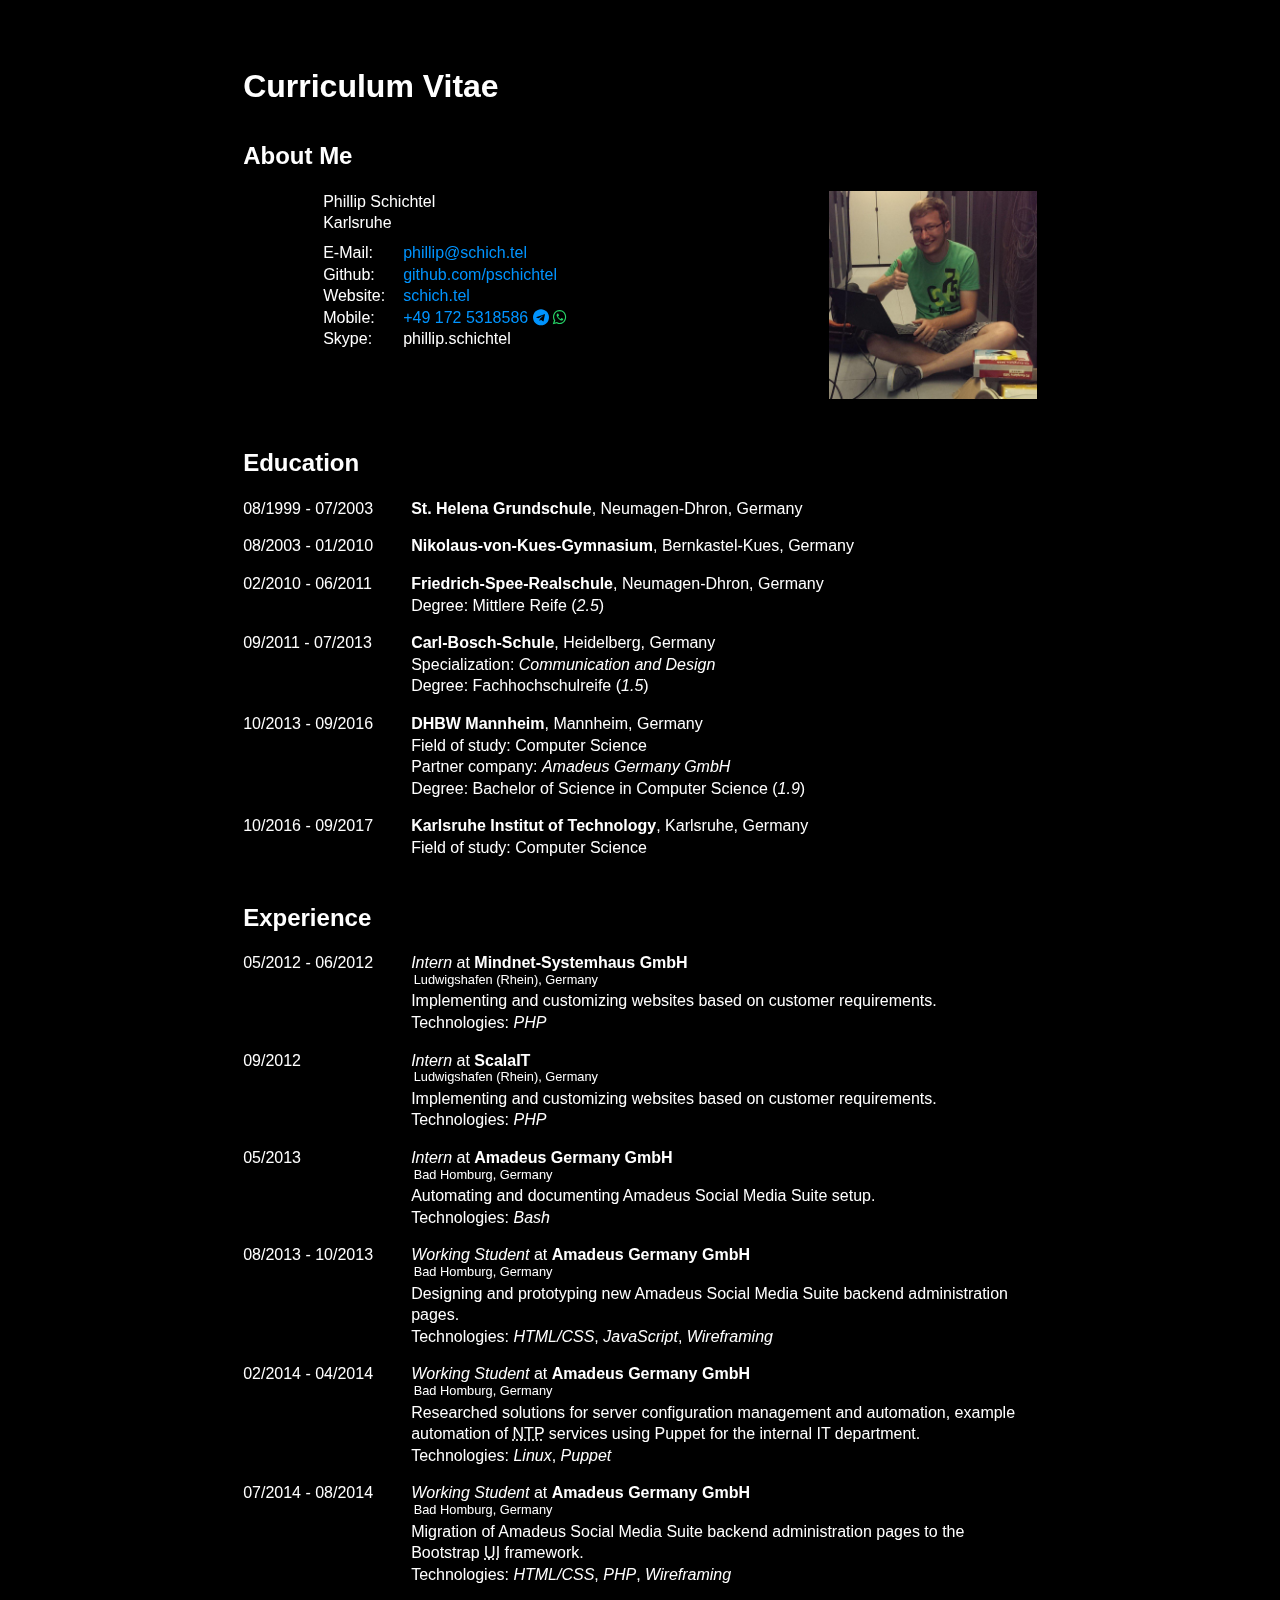
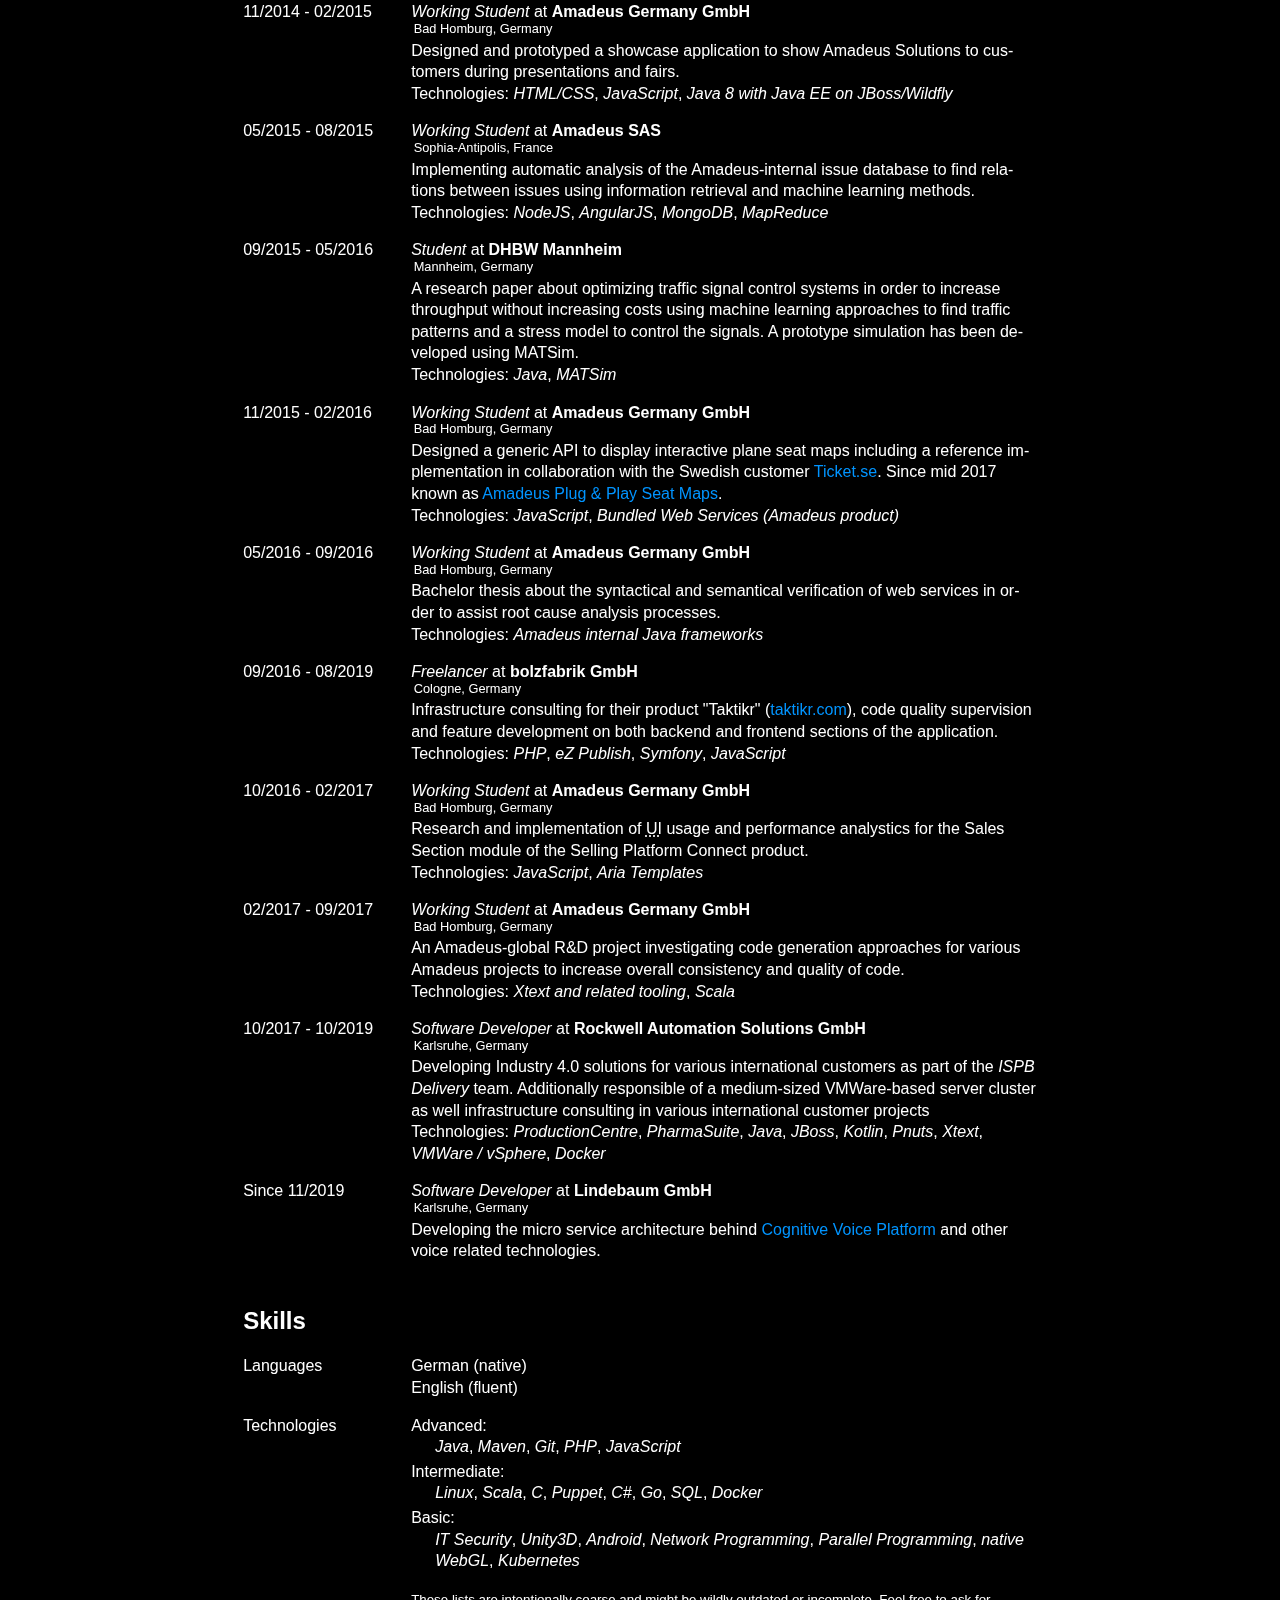
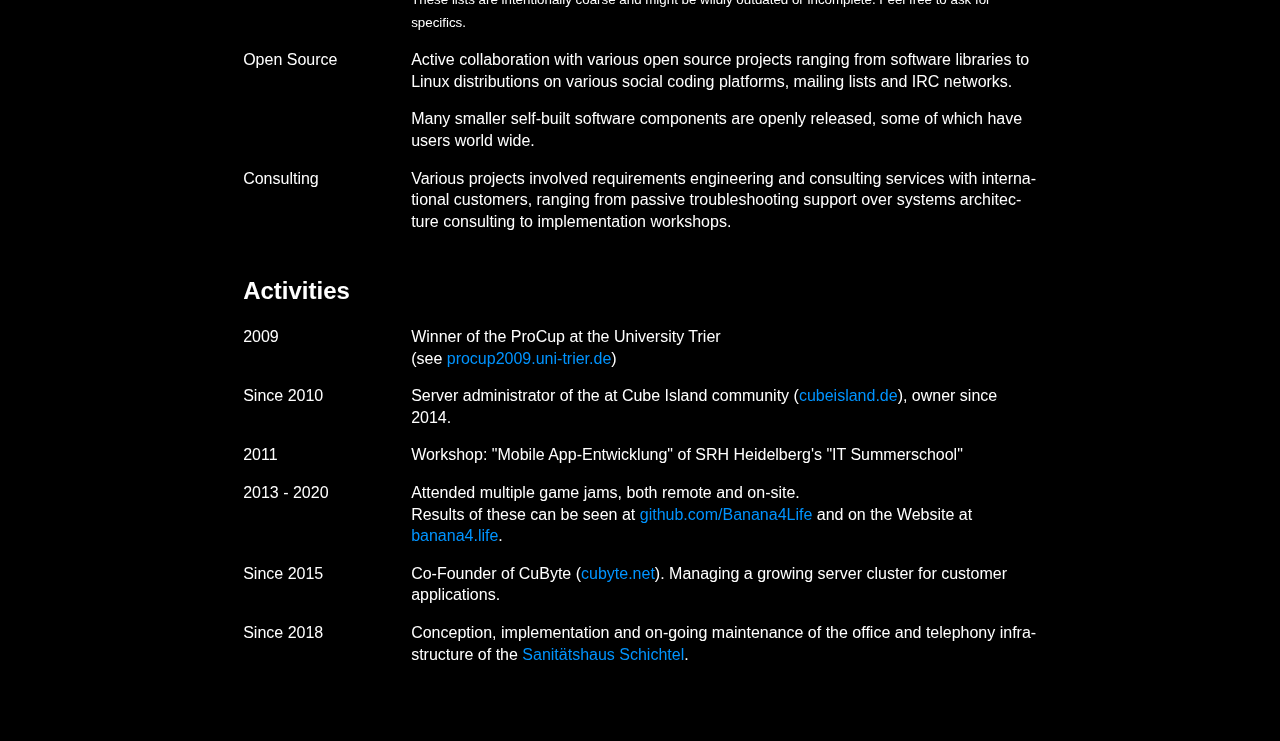
==== commit dbf4f9ec: "a bunch of new content" ====
--- a/index.html
+++ b/index.html
@@ -235,7 +235,7 @@
                         <div><em>Software Developer</em> at <strong>Rockwell Automation Solutions GmbH</strong></div>
                         <aside>Karlsruhe, Germany</aside>
                         <div>Developing Industry 4.0 solutions for various international customers as part of the <em>ISPB Delivery</em> team. Additionally responsible of a medium-sized VMWare-based server cluster as well infrastructure consulting in various international customer projects</div>
-                        <div>Technologies: <em>ProductionCentre</em>, <em>PharmaSuite</em>, <em>Java</em>, <em>JBoss</em>, <em>Kotlin</em>, <em>PNUTs</em>, <em>Xtext</em>, <em>VMWare / vSphere</em>, <em>Docker</em></div>
+                        <div>Technologies: <em>ProductionCentre</em>, <em>PharmaSuite</em>, <em>Java</em>, <em>JBoss</em>, <em>Kotlin</em>, <em>Pnuts</em>, <em>Xtext</em>, <em>VMWare / vSphere</em>, <em>Docker</em></div>
                     </div>
                 </div>
                 <div>
@@ -253,8 +253,8 @@
                     <div>Languages</div>
                     <div>
                         <ul>
-                            <li>German (Mother tongue)</li>
-                            <li>English (Fluent)</li>
+                            <li>German (native)</li>
+                            <li>English (fluent)</li>
                         </ul>
                     </div>
                 </div>
@@ -263,17 +263,34 @@
                     <div>
                         <div>
                             <div>Advanced:</div>
-                            <div><em>Java</em>, <em>HTML</em>, <em>Maven</em>, <em>Git</em>, <em>PHP</em>, <em>JavaScript</em></div>
+                            <div><em>Java</em>, <em>Maven</em>, <em>Git</em>, <em>PHP</em>, <em>JavaScript</em></div>
                         </div>
                         <div>
                             <div>Intermediate:</div>
-                            <div><em>Linux</em>, <em>Scala</em>, <em>C</em>, <em>Puppet</em>, <em>C#</em>, <em>Go</em>, <em>SQL</em></div>
+                            <div><em>Linux</em>, <em>Scala</em>, <em>C</em>, <em>Puppet</em>, <em>C#</em>, <em>Go</em>, <em>SQL</em>, <em>Docker</em></div>
                         </div>
                         <div>
                             <div>Basic:</div>
-                            <div><em>Web Security</em>, <em>Unity3D</em>, <em>Android</em>, <em>Docker</em>, <em>Network Programming</em>, <em>Parallel Programming</em>, <em>native WebGL</em></div>
+                            <div><em>IT Security</em>, <em>Unity3D</em>, <em>Android</em>, <em>Network Programming</em>, <em>Parallel Programming</em>, <em>native WebGL</em>, <em>Kubernetes</em></div>
                         </div>
-                        <p>Additionally there is experience in working with and contributing to Open Source projects.</p>
+                        <p>
+                            <small>These lists are intentionally coarse and might be wildly outdated or incomplete. Feel free to ask for specifics.</small>
+                        </p>
+                    </div>
+                </div>
+                <div>
+                    <div>Open Source</div>
+                    <div>
+                        <p>Active collaboration with various open source projects ranging from software libraries to Linux distributions on various social coding platforms, mailing lists and IRC networks.</p>
+                        <p>Many smaller self-built software components are openly released, some of which have users world wide.</p>
+                    </div>
+                </div>
+                <div>
+                    <div>Consulting</div>
+                    <div>
+                        <p>
+                            Various projects involved requirements engineering and consulting services with international customers, ranging from passive troubleshooting support over systems architecture consulting to implementation workshops.
+                        </p>
                     </div>
                 </div>
             </section>
@@ -309,6 +326,12 @@
                     <div>Since 2015</div>
                     <div>
                         <div>Co-Founder of CuByte (<a href="https://cubyte.net">cubyte.net</a>). Managing a growing server cluster for customer applications.</div>
+                    </div>
+                </div>
+                <div>
+                    <div>Since 2018</div>
+                    <div>
+                        <div>Conception, implementation and on-going maintenance of the office and telephony infrastructure of the <a href="http://sanitaetshaus-schichel.de">Sanitätshaus Schichtel</a>.</div>
                     </div>
                 </div>
             </section>
--- a/cv.css
+++ b/cv.css
@@ -29,6 +29,14 @@
 
 address {
     font-style: normal;
+}
+
+section div > p:first-child {
+    margin-top: 0;
+}
+
+section div > p:last-child {
+    margin-bottom: 0;
 }
 
 section#aboutme > div {
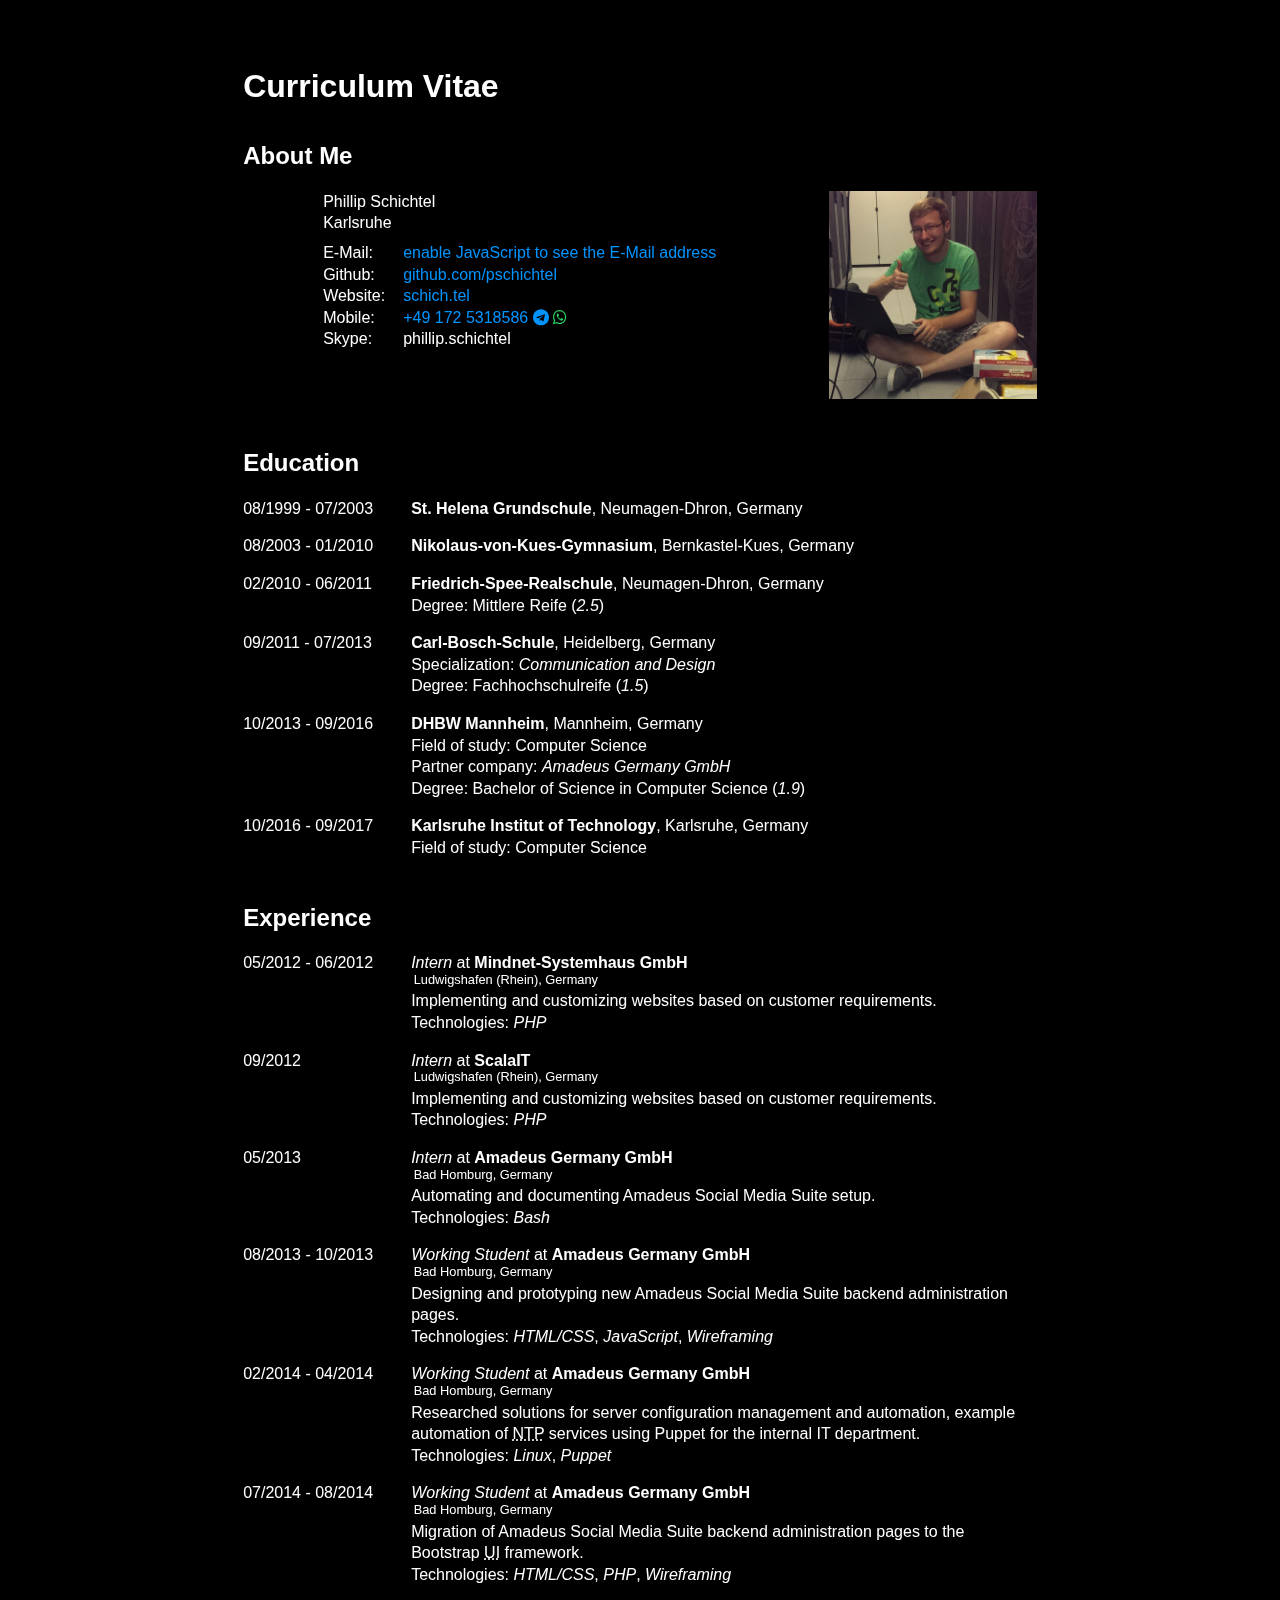
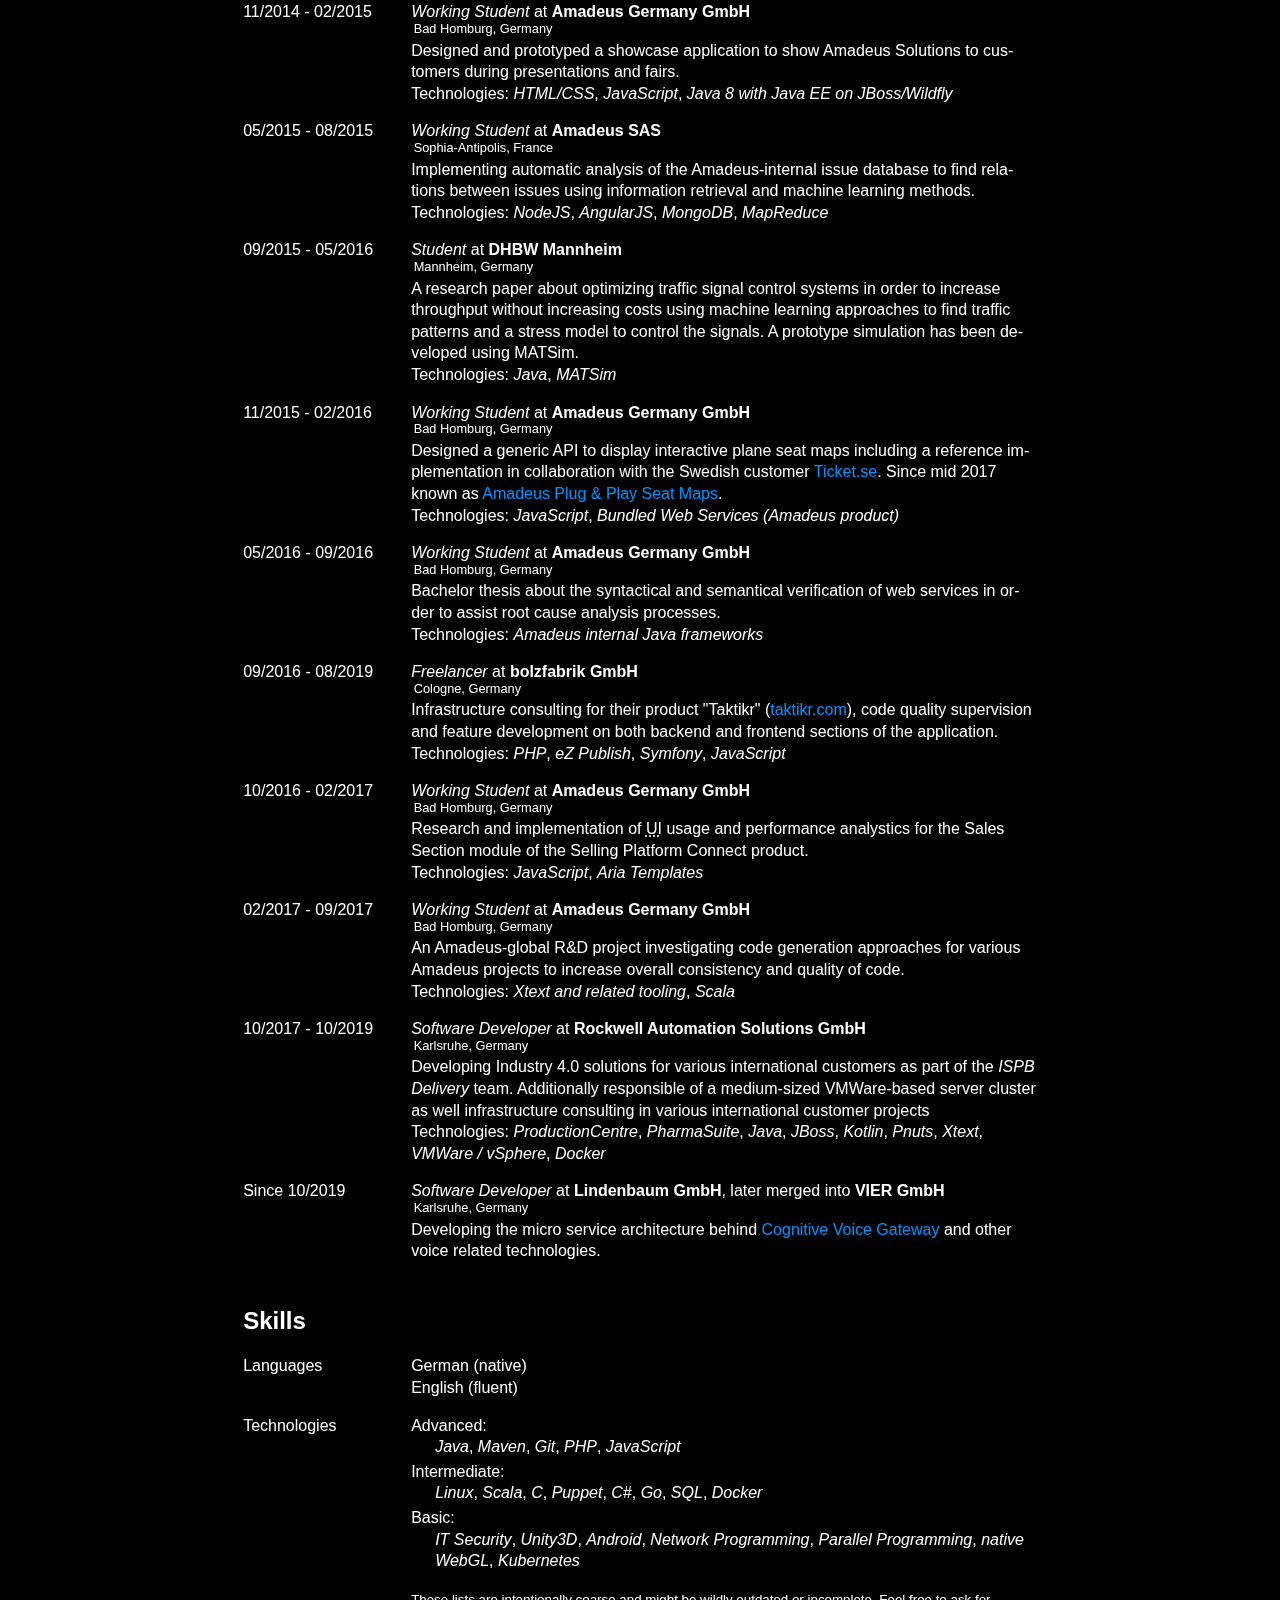
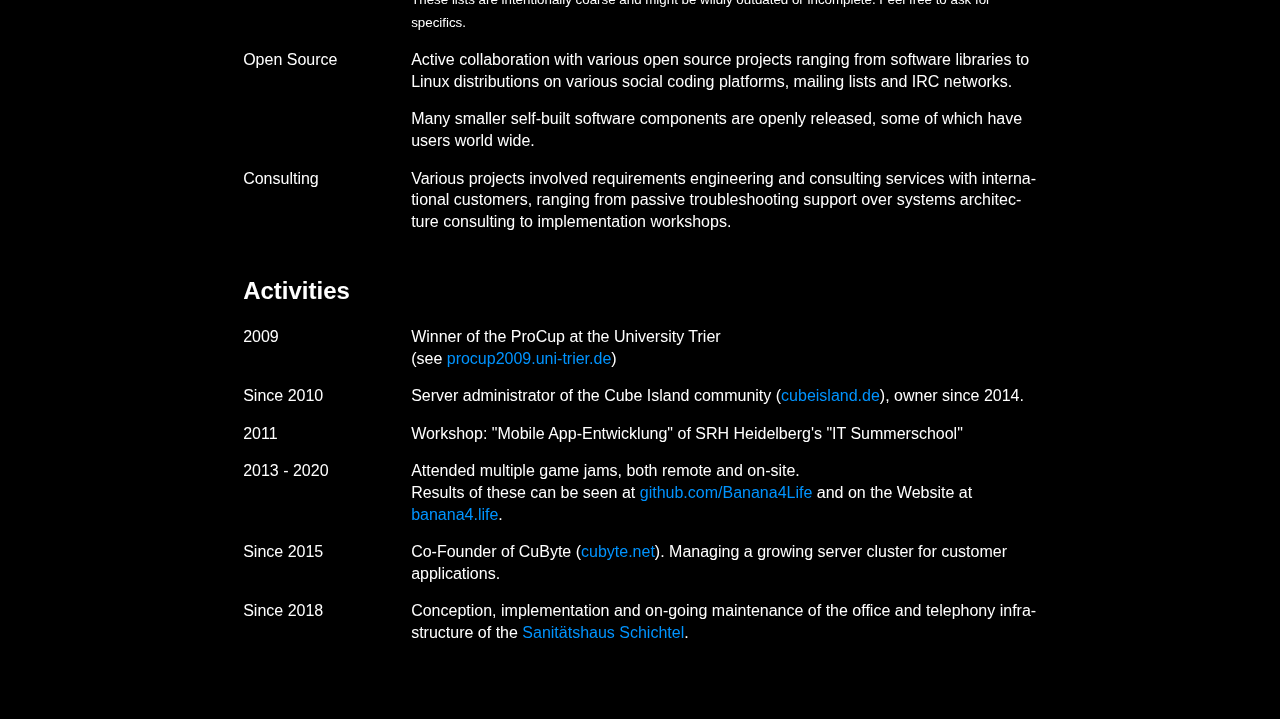
==== commit 3a0beddb: "Initial migrations to scala.js" ====
--- a/index.html
+++ b/index.html
@@ -239,11 +239,11 @@
                     </div>
                 </div>
                 <div>
-                    <div>Since 11/2019</div>
-                    <div>
-                        <div><em>Software Developer</em> at <strong>Lindebaum GmbH</strong></div>
+                    <div>Since 10/2019</div>
+                    <div>
+                        <div><em>Software Developer</em> at <strong>Lindenbaum GmbH</strong>, later merged into <strong>VIER GmbH</strong></div>
                         <aside>Karlsruhe, Germany</aside>
-                        <div>Developing the micro service architecture behind <a href="https://www.lindenbaum.eu/cognitive-voice/">Cognitive Voice Platform</a> and other voice related technologies.</div>
+                        <div>Developing the micro service architecture behind <a href="https://www.vier.ai/en/products/vier-cognitive-voice-gateway/">Cognitive Voice Gateway</a> and other voice related technologies.</div>
                     </div>
                 </div>
             </section>
@@ -306,7 +306,7 @@
                 <div>
                     <div>Since 2010</div>
                     <div>
-                        <div>Server administrator of the at Cube Island community (<a href="http://cubeisland.de">cubeisland.de</a>), owner since 2014.</div>
+                        <div>Server administrator of the Cube Island community (<a href="http://cubeisland.de">cubeisland.de</a>), owner since 2014.</div>
                     </div>
                 </div>
                 <div>
@@ -331,12 +331,12 @@
                 <div>
                     <div>Since 2018</div>
                     <div>
-                        <div>Conception, implementation and on-going maintenance of the office and telephony infrastructure of the <a href="http://sanitaetshaus-schichel.de">Sanitätshaus Schichtel</a>.</div>
+                        <div>Conception, implementation and on-going maintenance of the office and telephony infrastructure of the <a href="https://sanitaetshaus-schichtel.de">Sanitätshaus Schichtel</a>.</div>
                     </div>
                 </div>
             </section>
         </main>
-        <script src="cv.js"></script>
+        <script src="target/scala-2.13/schich-tel-opt.js"></script>
         <script src="cv.background.js"></script>
     </body>
 </html>
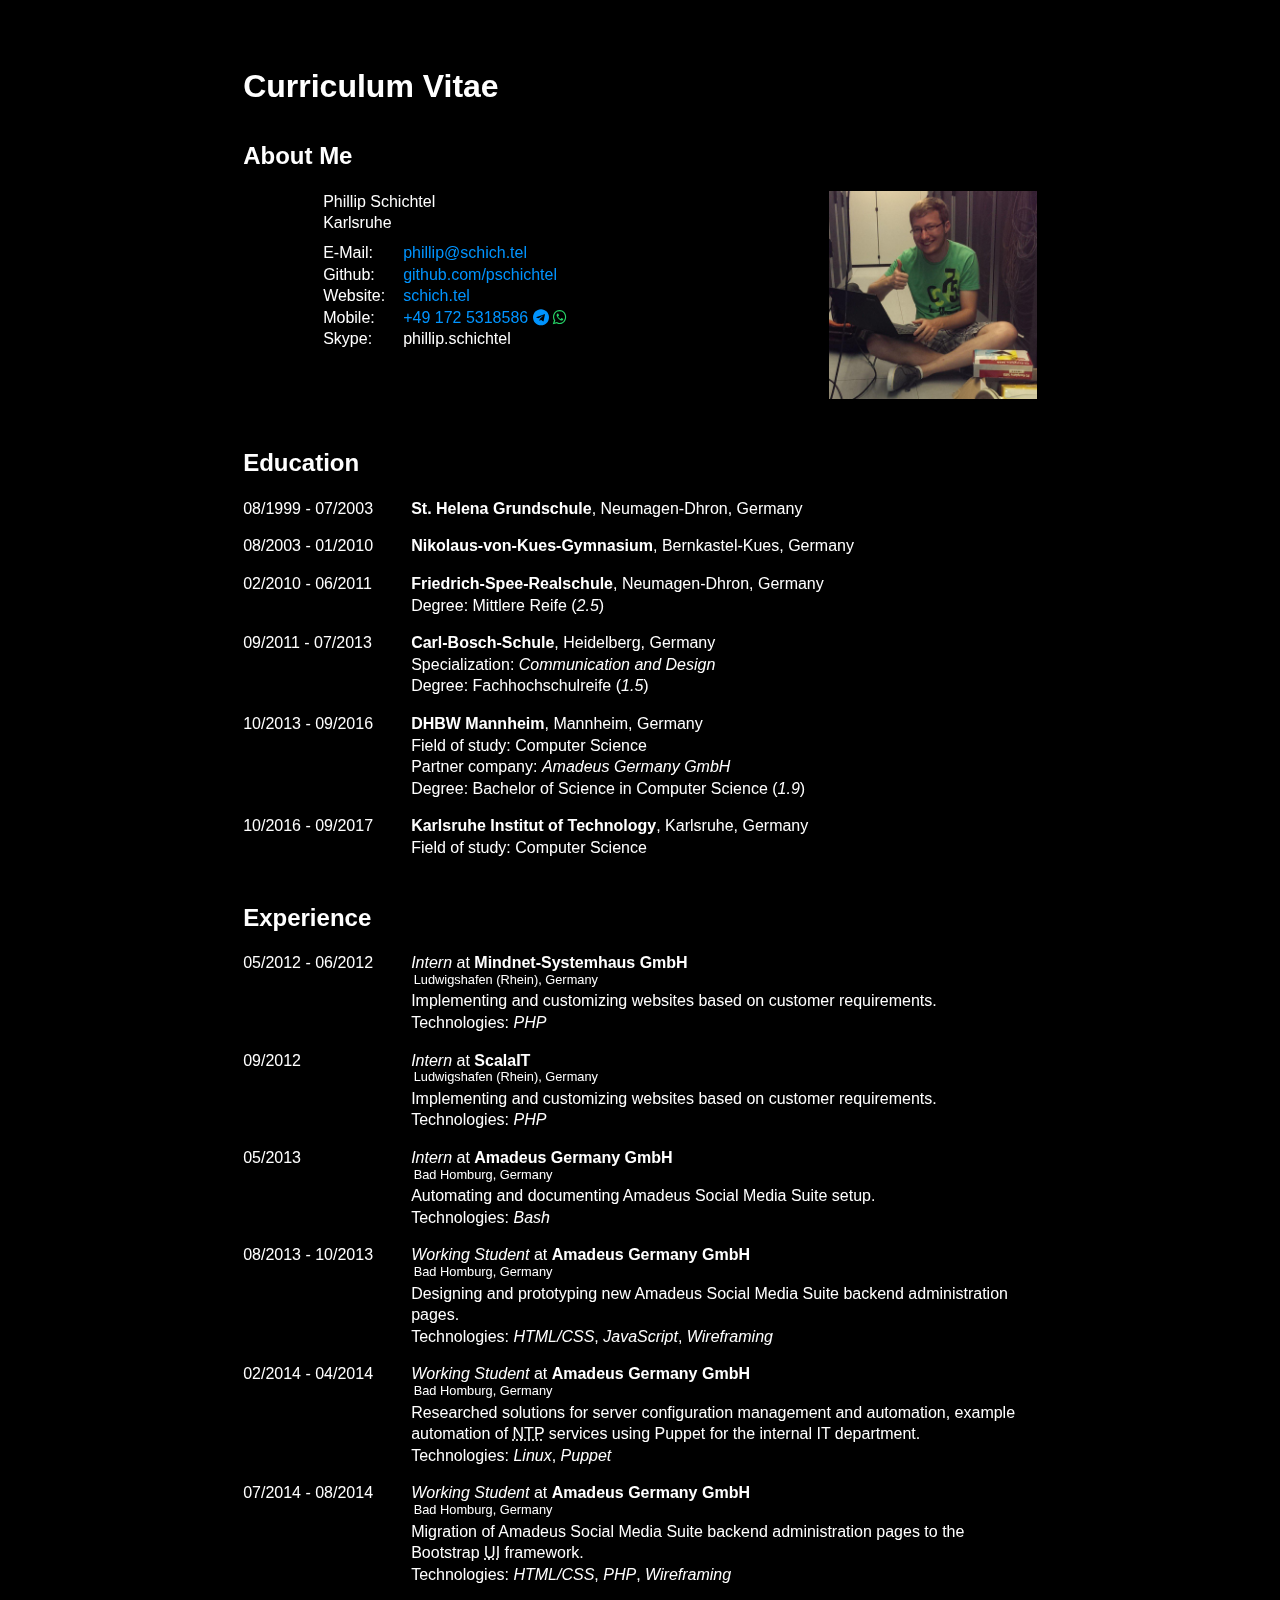
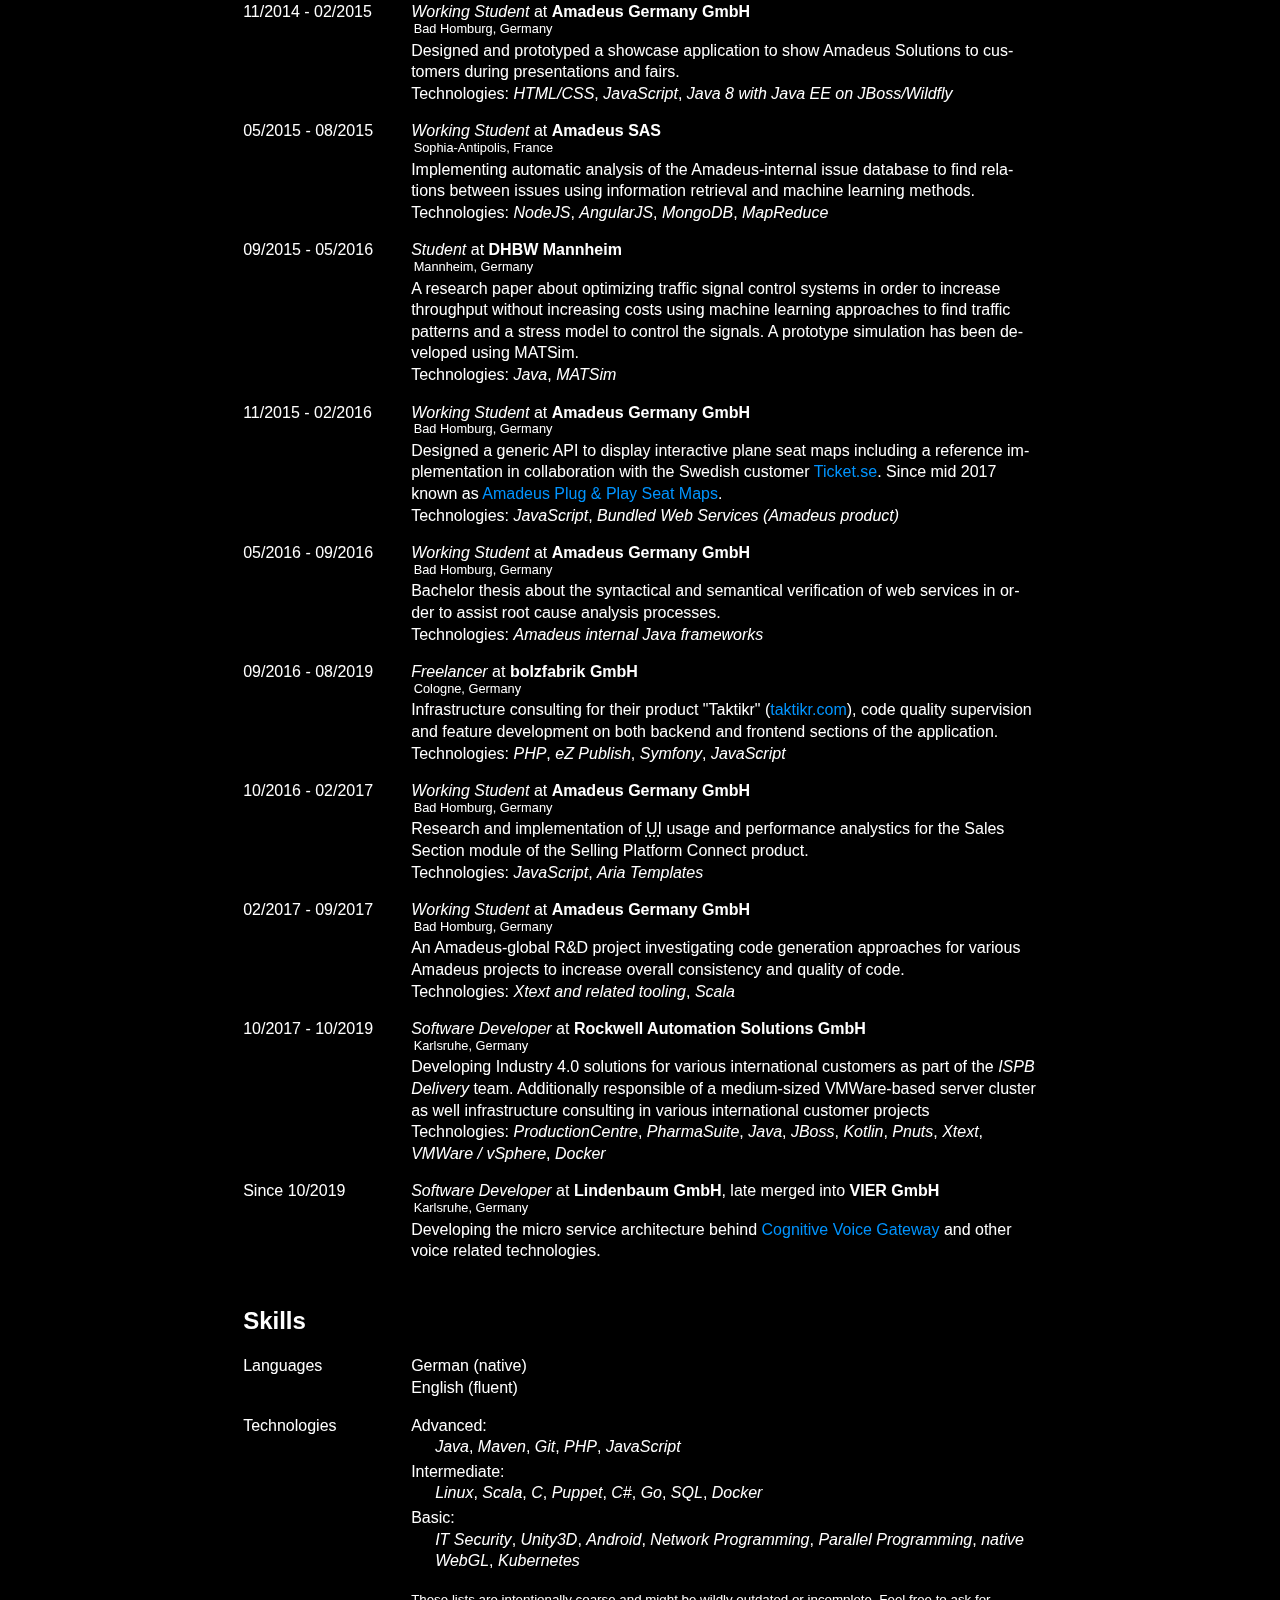
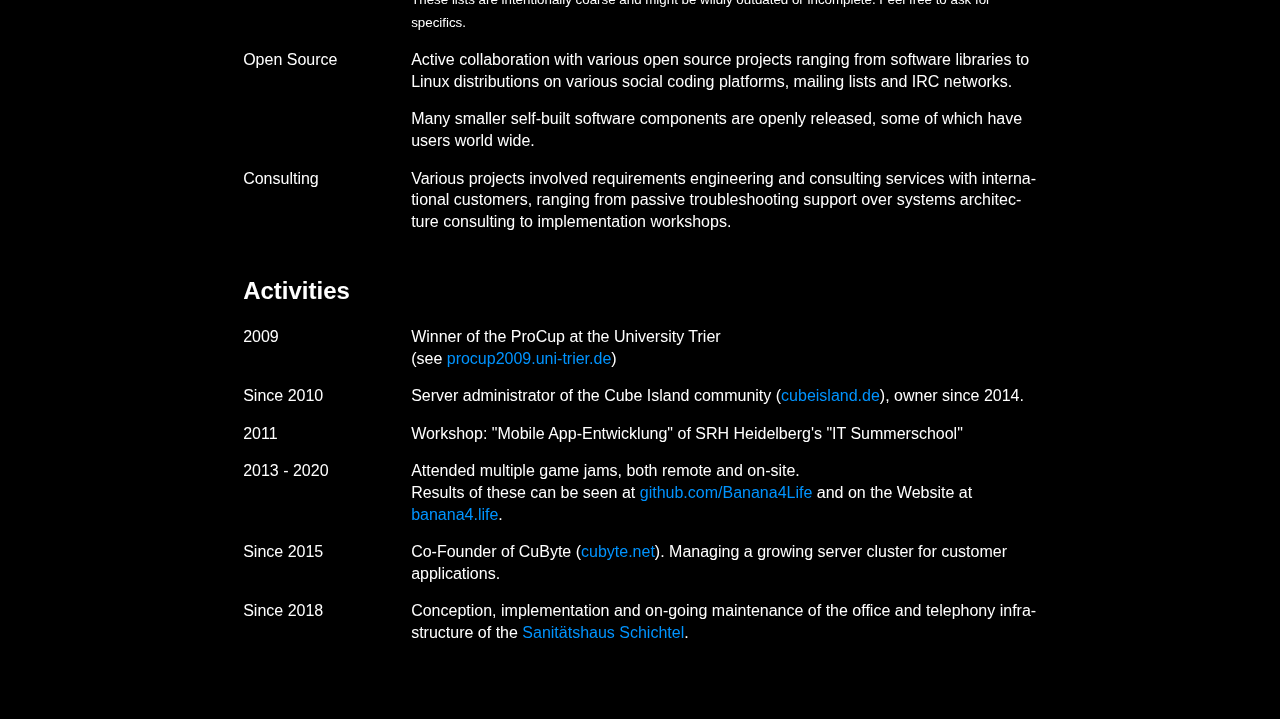
==== commit 3ff6ceb6: "Thanks Volker!" ====
--- a/index.html
+++ b/index.html
@@ -241,9 +241,9 @@
                 <div>
                     <div>Since 10/2019</div>
                     <div>
-                        <div><em>Software Developer</em> at <strong>Lindenbaum GmbH</strong>, later merged into <strong>VIER GmbH</strong></div>
+                        <div><em>Software Developer</em> at <strong>Lindenbaum GmbH</strong>, late merged into <strong>VIER GmbH</strong></div>
                         <aside>Karlsruhe, Germany</aside>
-                        <div>Developing the micro service architecture behind <a href="https://www.vier.ai/en/products/vier-cognitive-voice-gateway/">Cognitive Voice Gateway</a> and other voice related technologies.</div>
+                        <div>Developing the micro service architecture behind <a href="https://www.lindenbaum.eu/cognitive-voice/">Cognitive Voice Gateway</a> and other voice related technologies.</div>
                     </div>
                 </div>
             </section>
@@ -336,7 +336,7 @@
                 </div>
             </section>
         </main>
-        <script src="target/scala-2.13/schich-tel-opt.js"></script>
+        <script src="cv.js"></script>
         <script src="cv.background.js"></script>
     </body>
 </html>
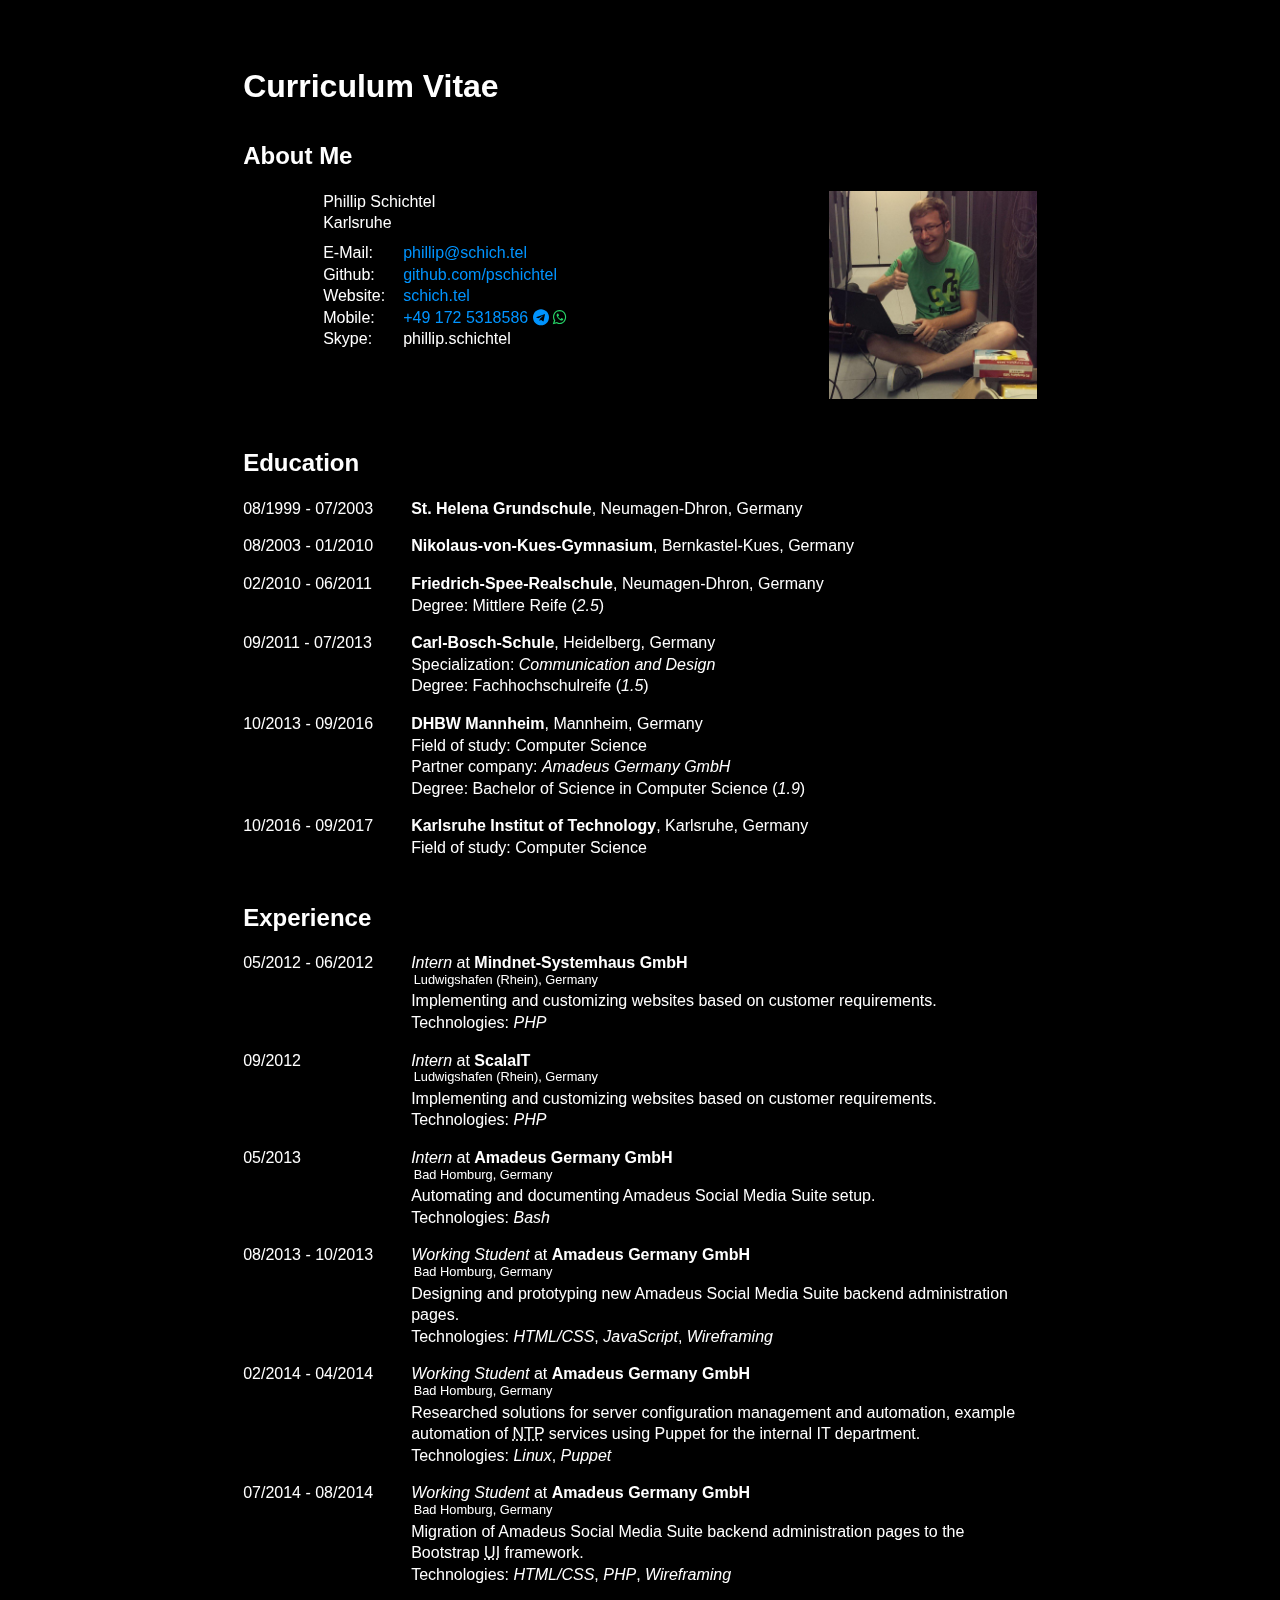
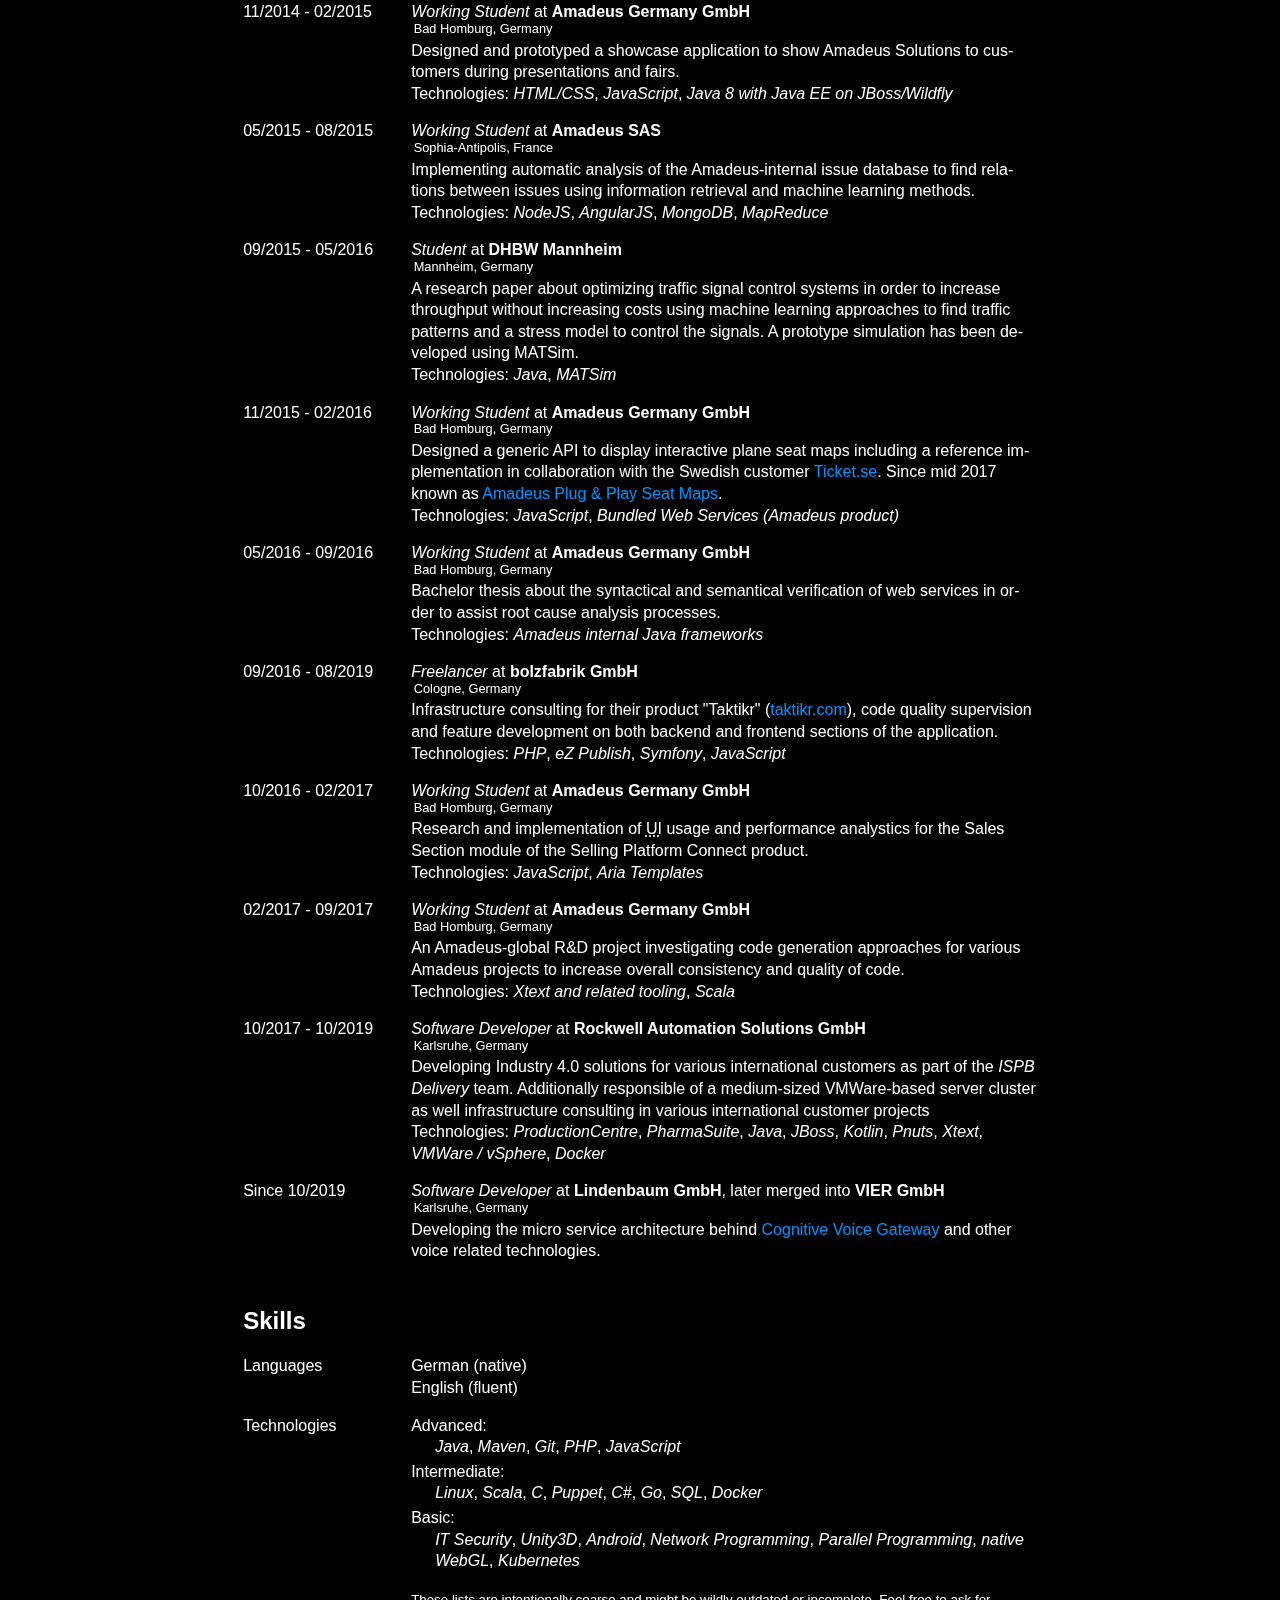
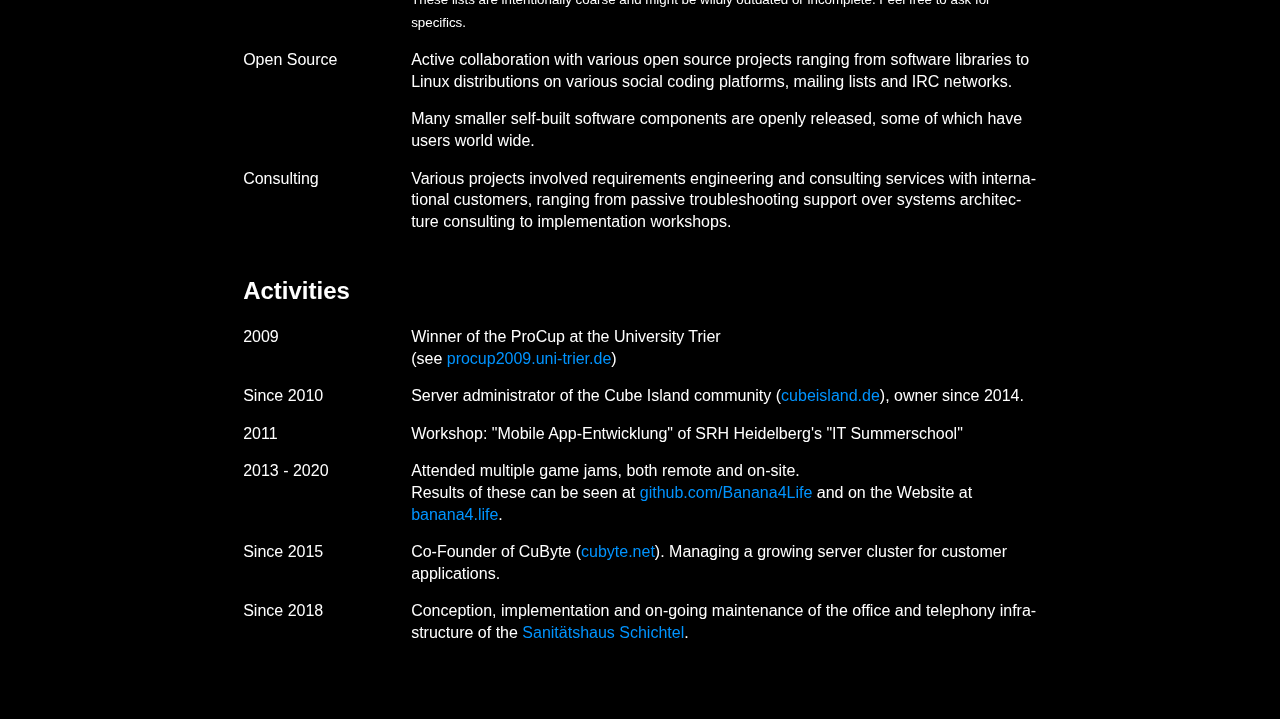
==== commit dd14c9df: "Update index.html" ====
--- a/index.html
+++ b/index.html
@@ -241,7 +241,7 @@
                 <div>
                     <div>Since 10/2019</div>
                     <div>
-                        <div><em>Software Developer</em> at <strong>Lindenbaum GmbH</strong>, late merged into <strong>VIER GmbH</strong></div>
+                        <div><em>Software Developer</em> at <strong>Lindenbaum GmbH</strong>, later merged into <strong>VIER GmbH</strong></div>
                         <aside>Karlsruhe, Germany</aside>
                         <div>Developing the micro service architecture behind <a href="https://www.lindenbaum.eu/cognitive-voice/">Cognitive Voice Gateway</a> and other voice related technologies.</div>
                     </div>
